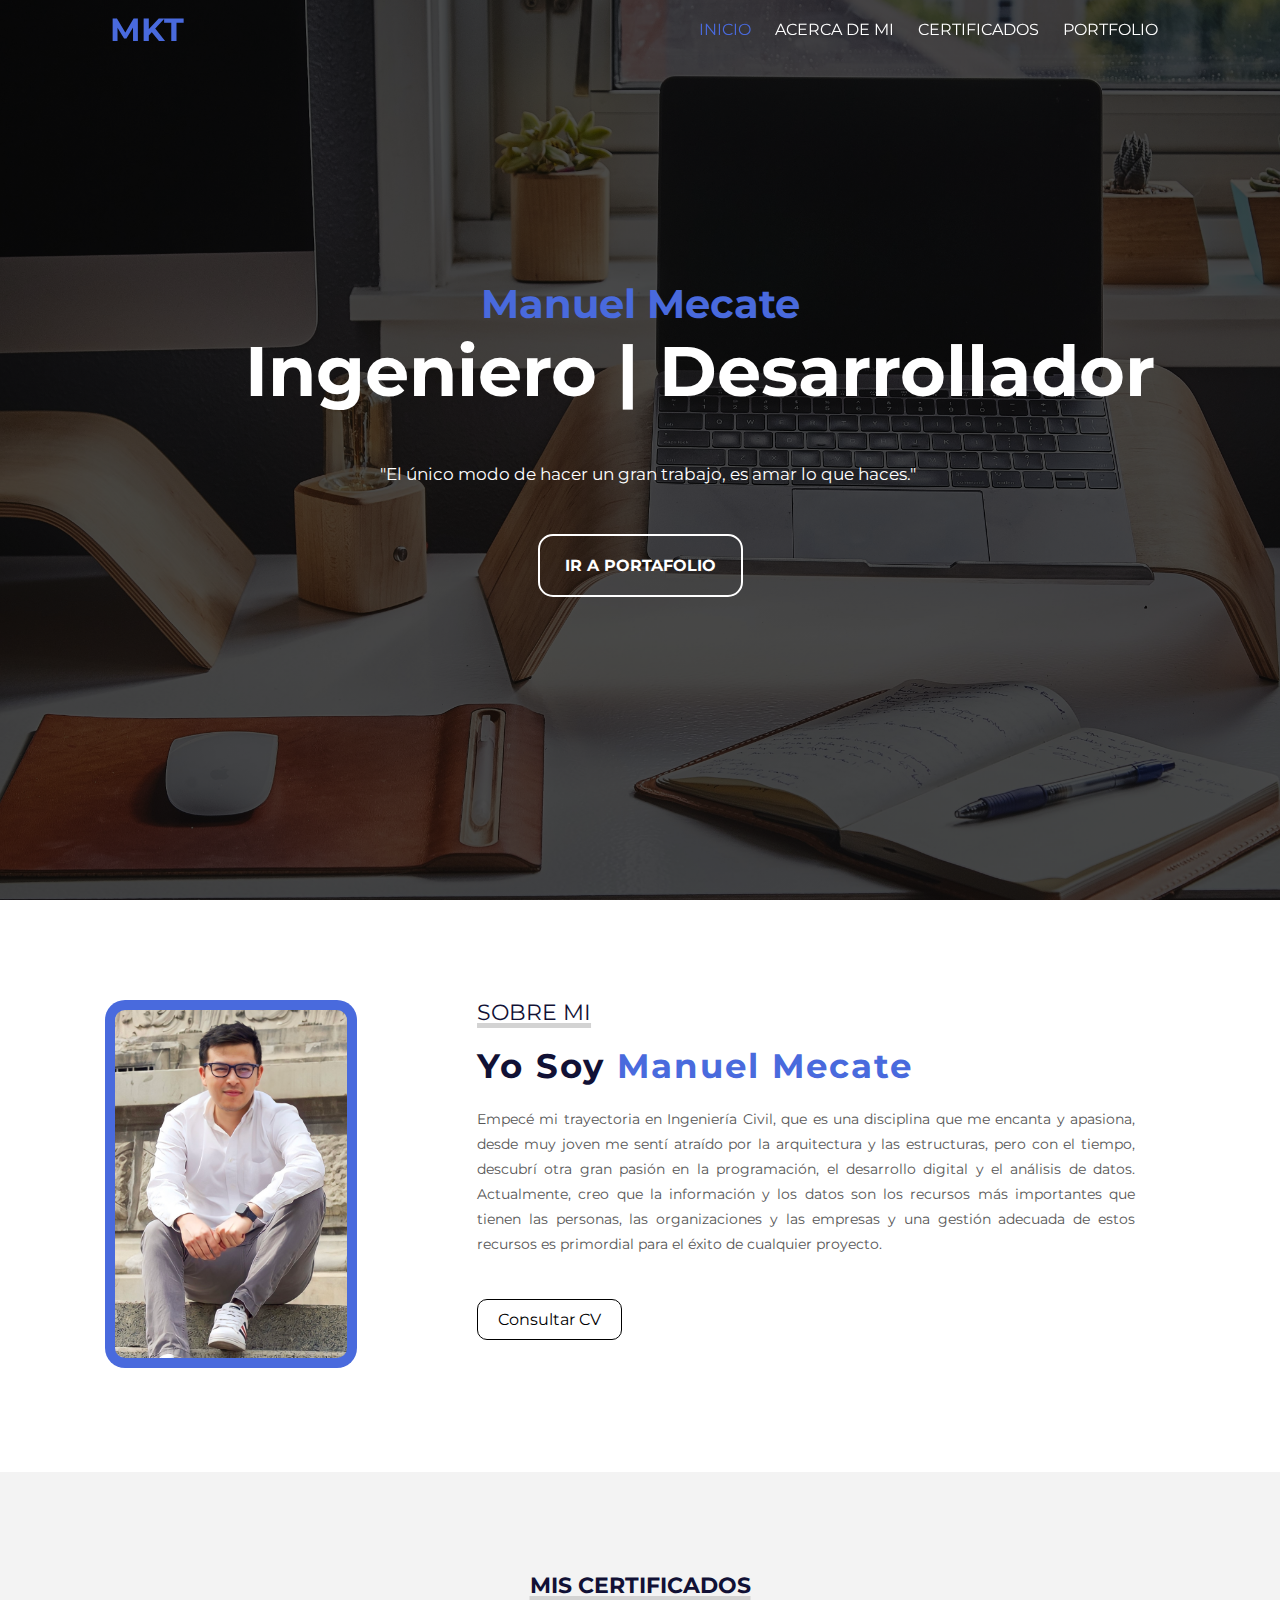
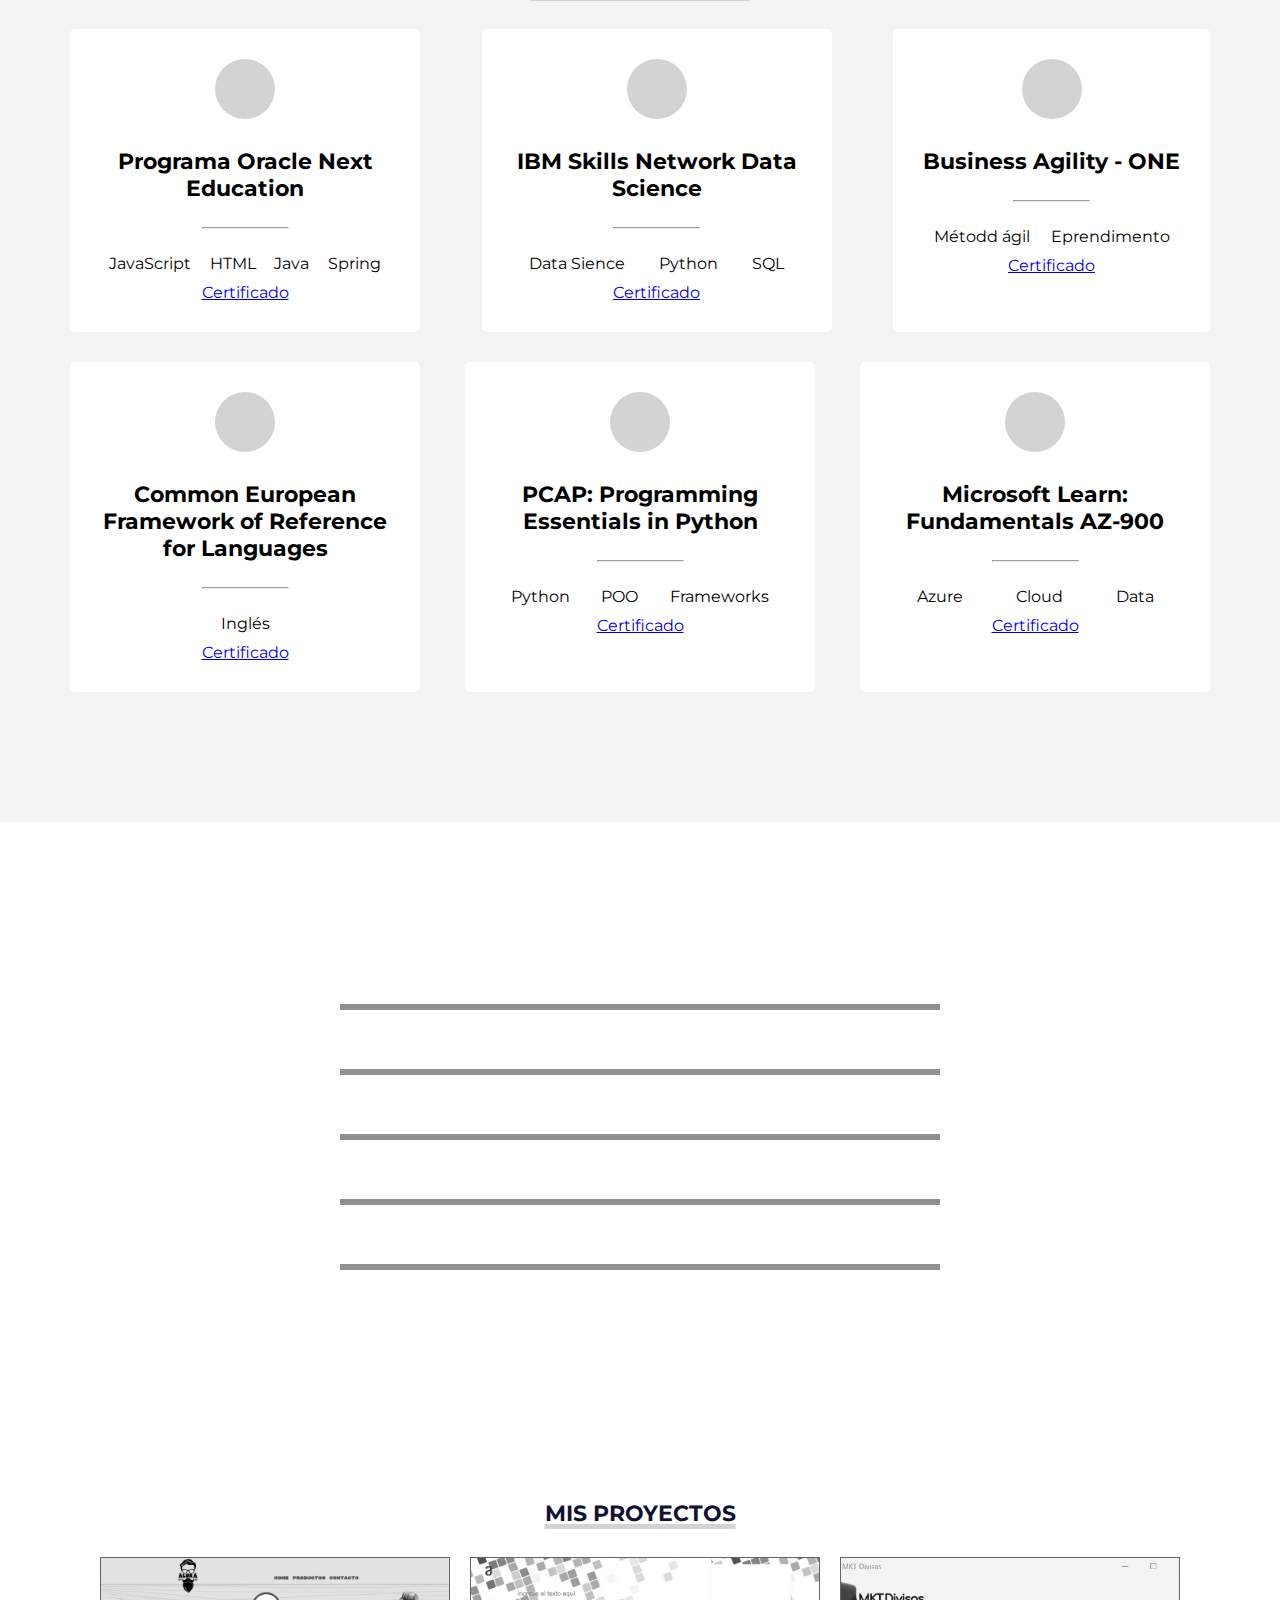
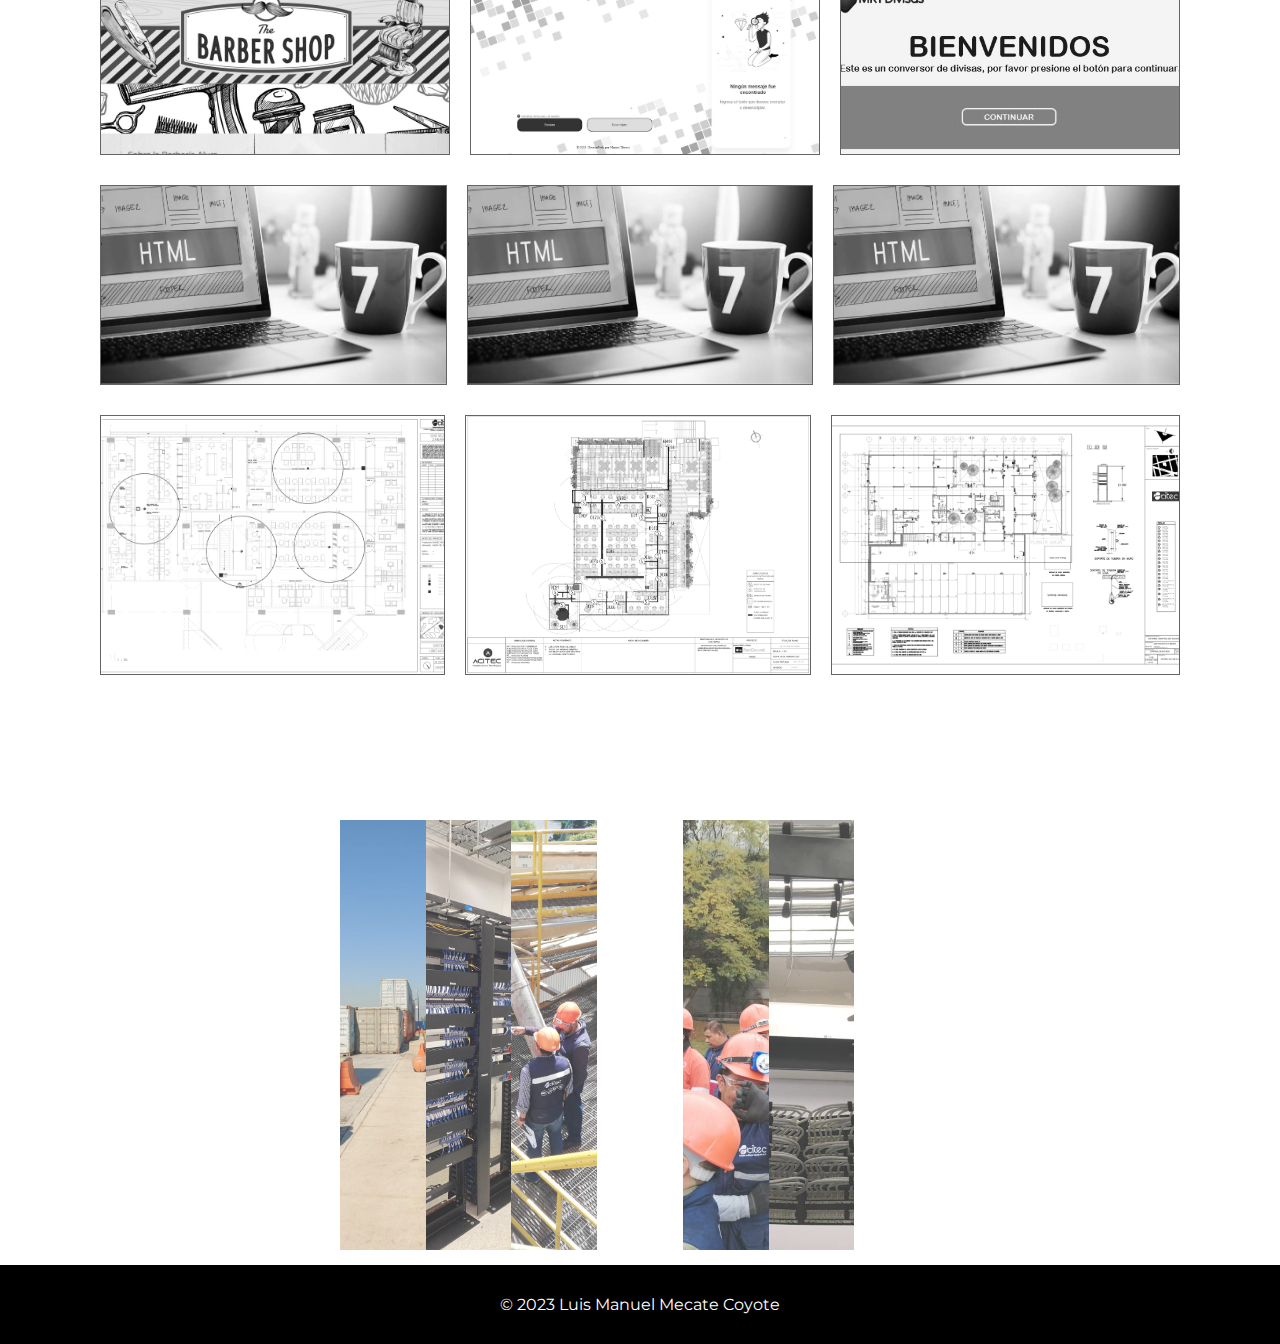
==== index.html @ c8716fa4 "initial commit" ====
<!DOCTYPE html>
<html lang="es">

<head>
    <meta charset="UTF-8">
    <meta http-equiv="X-UA-Compatible" content="IE=edge">
    <meta name="viewport" content="width=device-width, initial-scale=1.0 user-scalable=no">
    <link rel="stylesheet" href="estilo.css"
    />
    <link rel="stylesheet" href="estilo.css">
    
</head>

<body>
    <!-- SECCION I N I C I O -->
    <section id="inicio">
        <div class="contenido">
            <header>
                <div class="contenido-header">
                    <h1>MKT</h1>
                    <nav id="nav" class="">
                        <ul id="links">
                            <li><a href="#inicio" class="seleccionado" onclick="seleccionar(this)">INICIO</a></li>
                            <li><a href="#sobremi" onclick="seleccionar(this)">ACERCA DE MI</a></li>
                            <li><a href="#servicios" onclick="seleccionar(this)">CERTIFICADOS</a></li>
                            <li><a href="#portfolio" onclick="seleccionar(this)">PORTFOLIO</a></li>
                        </ul>
                    </nav>

                    <!-- Icono del menu responsive -->
                    <div id="icono-nav" onclick="responsiveMenu()">
                        <i class="fa-solid fa-bars"></i>
                    </div>


                </div>
            </header>
            <div class="presentacion">
                <h1>Manuel Mecate</h1>
                <h2> &nbsp;&nbsp;&nbsp;&nbsp;&nbsp; Ingeniero   |   Desarrollador</h2>
                <p class="descripcion">&nbsp;&nbsp;&nbsp;&nbsp;"El único modo de hacer un gran trabajo, es amar lo que haces." </p>
                <a href="#portfolio">Ir a Portafolio</a>
            </div>
        </div>
    </section>

    <!-- SECCION S O B R E M I -->
    <section id="sobremi">
        <div class="contenedor-foto">
            <img src="img/foto.jpg" alt="">
        </div>
        <div class="sobremi">
            <p class="titulo-seccion">Sobre Mi</p>
            <h2>Yo Soy <span>Manuel Mecate</span> </h2>
            <h3></h3>
            <p>Empecé mi trayectoria en Ingeniería Civil, que es una disciplina que me encanta y apasiona, desde muy joven me sentí atraído por la arquitectura y las estructuras, pero con el tiempo, descubrí otra gran pasión en la programación, el desarrollo digital y el análisis de datos. Actualmente, creo que la información y los datos son los recursos más importantes que tienen las personas, las organizaciones y las empresas y una gestión adecuada de estos recursos es primordial para el éxito de cualquier proyecto.</p>
            
            <a href="cv.html">Consultar CV</a>
        </div>
    </section>

    <!-- SECCION S E R V I C I O S -->
    <section id="servicios">
        <h3 class="titulo-seccion">MIS CERTIFICADOS</h3>
        <div class="fila">
            <div class="servicio">
                <span class="icono"> <i class="fa-solid fa-code"></i></span>
                <h4>Programa Oracle Next Education </h4>
                <hr>
                <ul class="servicios-tag">
                    <li>JavaScript</li>
                    <li>HTML</li>
                    <li>Java</li>
                    <li>Spring</li>
                </ul>
                <a href="https://app.aluracursos.com/program/certificate/f29da6f0-676b-4591-b39c-e13028f1d174">Certificado</a>
            </div>
            <div class="servicio">
                <span class="icono"><i class="fa-solid fa-file-code"></i></span>
                <h4>IBM Skills Network Data Science </h4>
                <hr>
                <ul class="servicios-tag">
                    <li>Data Sience</li>
                    <li>Python</li>
                    <li>SQL</li>
                </ul>
                <a href="https://www.credly.com/badges/00a669e6-cfdc-4348-b3e9-db77d816a06f/public_url">Certificado</a>
            </div>
            <div class="servicio">
                <span class="icono"><i class="fa-solid fa-arrow-trend-up"></i></span>
                <h4>Business Agility - ONE</h4>
                <hr>
                <ul class="servicios-tag">
                    <li>Métodd ágil</li>
                    <li>Eprendimento</li>
                </ul>
                <a href="https://app.aluracursos.com/degree/certificate/213b969a-dbfb-4425-bd56-db890bdf5b9b">Certificado</a>
            </div>
        </div>
        <div class="fila">
            <div class="servicio">
                <span class="icono"><i class="fa-solid fa-database"></i></span>
                <h4>Common European Framework of Reference for Languages </h4>
                <hr>
                <ul class="servicios-tag">
                    <li>Inglés</li>
                </ul>
                <a href="ingles.html">Certificado</a>
            </div>
            <div class="servicio">
                <span class="icono"><i class="fa-solid fa-palette"></i></span>
                <h4>PCAP: Programming Essentials in Python</h4>
                <hr>
                <ul class="servicios-tag">
                    <li>Python</li>
                    <li>POO</li>
                    <li>Frameworks</li>
                </ul>
                <a href="python.html">Certificado</a>
            </div>
            <div class="servicio">
                <span class="icono"><i class="fa-solid fa-person-circle-question"></i></span>
                <h4>Microsoft Learn: Fundamentals AZ-900</h4>
                <hr>
                <ul class="servicios-tag">
                    <li>Azure</li>
                    <li>Cloud</li>
                    <li>Data</li>
                </ul>
                <a href="https://learn.microsoft.com/es-es/training/achievements/learn.wwl.microsoft-azure-fundamentals-describe-cloud-concepts.trophy?username=ManuelMecate-4144&sharingId=484DF7C164A01D03">Certificado</a>
            </div>
        </div>
    </section>

    <!-- SECCION H A B I L I D A D E S -->
    <div class="contenedor-skills" id="skills">
        <h3>HABILIDADES </h3>
        <div class="skill">
            <div class="info">
                <p> <span class="lista"> </span>Python</p>
                <span class="porcentaje">95%</span>
            </div>

            <div class="barra">
                <div class="" id="html"></div>
            </div>
        </div>
        <div class="skill">
            <div class="info">
                <p> <span class="lista"> </span>Javascript</p>
                <span class="porcentaje">90%</span>
            </div>

            <div class="barra">
                <div class="" id="js"></div>
            </div>
        </div>
        <div class="skill">
            <div class="info">
                <p> <span class="lista"> </span>Html & Css</p>
                <span class="porcentaje">80%</span>
            </div>

            <div class="barra">
                <div class="" id="bd"></div>
            </div>
        </div>
        <div class="skill">
            <div class="info">
                <p> <span class="lista"> </span>Java</p>
                <span class="porcentaje">85%</span>
            </div>

            <div class="barra">
                <div class="" id="ps"></div>
            </div>
        </div>
        <div class="skill">
            <div class="info">
                <p> <span class="lista"> </span>SQL</p>
                <span class="porcentaje">90%</span>
            </div>

            <div class="barra">
                <div class="" id="sql"></div>
            </div>
        </div>
    </div>

    <!-- SECCION PORTAFOLIO -->
    <section id="portfolio">
        <h3 class="titulo-seccion">Mis Proyectos</h3>
        <div class="fila">
            <div class="proyecto">
                <div class="overlay"></div>
                <img src="img/proyecto1.jpg" alt="">
                <div class="info">
                    <h4>Página Web Barbería</h4>
                    <a href="https://manumc96.github.io/BarberiaAlura/">enlace</a>
                </div>
            </div>
            <div class="proyecto">
                <div class="overlay"></div>
                <img src="img/proyecto2.jpg" alt="">
                <div class="info">
                    <h4>Encriptador de texto</h4>
                    <a href="https://manumc96.github.io/encriptador/encriptador.html">enlace</a>
                </div>
            </div>
            <div class="proyecto">
                <div class="overlay"></div>
                <img src="img/proyecto3.jpg" alt="">
                <div class="info">
                    <h4>Java Deskop app</h4>
                    <p>Conversor de divisas</p>
                </div>
            </div>
        </div>
        <div class="fila">
            <div class="proyecto">
                <div class="overlay"></div>
                <img src="img/proyecto4.jpg" alt="">
                <div class="info">
                    <h4>Descripcion Proyecto</h4>
                    <p>Diseño Web</p>
                </div>
            </div>
            <div class="proyecto">
                <div class="overlay"></div>
                <img src="img/proyecto4.jpg" alt="">
                <div class="info">
                    <h4>Descripcion Proyecto</h4>
                    <p>Diseño Web</p>
                </div>
            </div>
            <div class="proyecto">
                <div class="overlay"></div>
                <img src="img/proyecto4.jpg" alt="">
                <div class="info">
                    <h4>Descripcion Proyecto</h4>
                    <p>Diseño Web</p>
                </div>
            </div>
        </div>
        <div class="fila">
            <div class="proyecto">
                <div class="overlay"></div>
                <img src="img/proyecto6.jpg" alt="">
                <div class="info">
                    <h4>Ingenierías especiales</h4>
                    <p>Plano de proyecto</p>
                </div>
            </div>
            <div class="proyecto">
                <div class="overlay"></div>
                <img src="img/proyecto7.jpg" alt="">
                <div class="info">
                    <h4>Ingenierías especiales</h4>
                    <p>Plano de proyecto</p>
                </div>
            </div>
            <div class="proyecto">
                <div class="overlay"></div>
                <img src="img/proyecto8.jpg" alt="">
                <div class="info">
                    <h4>Ingenierías especiales</h4>
                    <p>Plano de proyecto</p>
                </div>
            </div>
        </div>
        
    </section>
    <section class="imagenesDiferenciales">
        <img src="img/imagen1.jpg" alt="">
        <img src="img/imagen2.jpg" alt="">
        <img src="img/imagen3.jpg" alt="">
        <img src="img/imagen6.jpg" alt="">
        <img src="img/imagen4.jpg" alt="">
        <img src="img/imagen5.jpg" alt="">
        <img src="img/imagen7.jpg" alt="">
    </section> 

    <!-- SECCTION C O N T A C T O -->
    <!--
    <section id="contacto">
        <h3 class="titulo-seccion">Contactanos ahora</h3>
        <div class="contenedor-form">
            <form action="">
                <div class="fila mitad">
                    <input type="text" placeholder="Nombre Completo *" class="input-mitad">
                    <input type="email" placeholder="Dirección de Email" class="input-mitad">
                </div>
                <div class="fila">
                    <input type="text" placeholder="Tema..." class="input-full">
                </div>
                <div class="fila">
                    <textarea name="" id="" cols="30" rows="10" placeholder="Tu Mensaje..." class="input-full"></textarea>
                </div>

                <input type="submit" value="Enviar Mensaje" class="btn-enviar">
            </form>
        </div>
    </section>
    -->
    <!-- SECCION FOOTER -->
    <footer>
        <p>&copy 2023 Luis Manuel Mecate Coyote</p>

    </footer>

    <script src="script.js"></script>
</body>

</html>
---- estilo.css ----
@import url('https://fonts.googleapis.com/css2?family=Montserrat:wght@200;300;400;500;600&display=swap');
        * {
            margin: 0;
            padding: 0;
            box-sizing: border-box;
            font-family: 'Montserrat';
        }
        
        html {
            scroll-behavior: smooth;
        }
        /* *********************/
        /* seccion I N I C I O */
        /* *********************/
        
        #inicio {
            background: linear-gradient( rgba(0, 0, 0, .7), rgba(0, 0, 0, .7)), url("img/fondo-inicio.jpg");
            background-size: cover;
            background-position: center center;
            height: 100vh;
        }
        
        #inicio .contenido header {
            background-color: transparent;
            position: fixed;
            width: 100%;
            z-index: 100;
            top: 0;
        }
        /*CV*/
        #inicio2 .contenido header {
            background-color: black;
            position: fixed;
            width: 100%;
            z-index: 100;
            top: 0;
        }
        
        #inicio .contenido header .contenido-header {
            max-width: 1100px;
            margin: auto;
            display: flex;
            justify-content: space-between;
            align-items: center;
            padding: 10px 20px;
        }
        /*CV*/
        #inicio2 .contenido header .contenido-header {
            max-width: 1100px;
            margin: auto;
            display: flex;
            justify-content: space-between;
            align-items: center;
            padding: 10px 20px;
        }
        
        #inicio .contenido header .contenido-header h1 {
            text-align: center;
            color: #496add;
        }
        /*CV*/
        #inicio2 .contenido header .contenido-header h1 {
            text-align: center;
            color: #fff;
        }
        #inicio .contenido header .contenido-header nav ul {
            list-style: none;
            display: flex;
            align-items: center;
        }
        /*CV*/
        #inicio2 .contenido header .contenido-header nav ul {
            list-style: none;
            display: flex;
            align-items: center;
        }
        
        #inicio .contenido header .contenido-header nav ul li a {
            text-decoration: none;
            color: #fff;
            margin: 0 12px;
            font-weight: 400;
            transition: .5s;
        }
        /*CV*/
        #inicio2 .contenido header .contenido-header nav ul li a {
            text-decoration: none;
            color: #fff;
            margin: 0 12px;
            font-weight: 400;
            transition: .5s;
        }
        
        #inicio .contenido header .contenido-header nav ul li a:hover {
            color: #05becd;
        }
        /*CV*/
        #inicio2 .contenido header .contenido-header nav ul li a:hover {
            color: #05becd;
        }
        
        #inicio .contenido header .contenido-header .redes a {
            text-decoration: none;
            color: #fff;
            display: inline-block;
            margin-left: 10px;
            transition: .5s;
        }
        /*CV*/
        #inicio2 .contenido header .contenido-header .redes a {
            text-decoration: none;
            color: #fff;
            display: inline-block;
            margin-left: 10px;
            transition: .5s;
        }
        
        #inicio .contenido header .contenido-header .redes a:hover {
            color: #05becd;
        }
        /*CV*/
        #inicio2 .contenido header .contenido-header .redes a:hover {
            color: #05becd;
        }
        
        #inicio .contenido header .contenido-header .seleccionado {
            color: #496add;
        }
        /*CV*/
        #inicio2 .contenido header .contenido-header .seleccionado {
            color: #496add;
        }
        .imgcv{
            
            margin: auto;
            display: flex;
            flex-direction: column;
            align-items: center;
            
        }
        .imgcv img{
            max-width: 40%;
            height: auto;
            padding-top: 50px;
        }
        
        #inicio .contenido .presentacion {

            max-width: 1100px;
            height: 100vh;
            margin: auto;
            color: #fff;
            display: flex;
            flex-direction: column;
            align-items: center;
            justify-content: center;
        }
        
        #inicio .contenido .presentacion .bienvenida {
            font-size: 20px;
            margin-bottom: 20px;
            text-transform: uppercase;
            letter-spacing: 5px;
        }
        
        #inicio .contenido .presentacion h2 {
            font-size: 70px;
            margin-bottom: 25px;
            text-align: center;
        }
        
        #inicio .contenido .presentacion h1 {
            font-size: 40px;
            color: #496add;
        }
        
        #inicio .contenido .presentacion .descripcion {
            max-width: 700px;
            margin: 25px auto;
            font-size: 17px;
            text-align: center;
        }
        
        #inicio .contenido .presentacion a {
            text-decoration: none;
            display: inline-block;
            margin: 25px;
            padding: 20px 25px;
            border: 2px solid #fff;
            border-radius:15px;
            color: #fff;
            font-weight: bold;
            text-transform: uppercase;
            transition: .5s;
        }
        
        #inicio .contenido .presentacion a:hover {
            background-color: #05becd;
        }
        
        
        #icono-nav {
            color: #fff;
            display: none;
        }
        /* *********************/
        /* seccion S O B R E  M I */
        /* *********************/
        
        #sobremi {
            max-width: 1100px;
            margin: auto;
            padding: 100px 15px;
            color: #111135;
            display: flex;
        }
        
        #sobremi .contenedor-foto {
            max-width: 400px;
            margin-right: 80px;
        }
        
        #sobremi .contenedor-foto img {
            padding: 10px;
            width: 100%;
            border-radius: 20px;
            background-color: #496add;
        }
        
        #sobremi .sobremi {
            margin: 0 40px;
        }
        
        #sobremi .sobremi .titulo-seccion {
            font-size: 22px;
            text-transform: uppercase;
            color: #111135;
            text-decoration: underline;
            text-decoration-color: #d3d3d3;
            text-decoration-thickness: 5px;
        }
        
        #sobremi .sobremi h2 {
            font-size: 34px;
            font-weight: bold;
            margin: 20px 0;
            letter-spacing: 2px;
        }
        
        #sobremi .sobremi h2 span {
            color: #496add;
        }
        
        #sobremi .sobremi h3 {
            font-size: 18px;
            font-weight: 500;
            text-transform: uppercase;
            margin-bottom: 20px;
            letter-spacing: 1px;
        }
        
        #sobremi .sobremi p {
            text-align: justify;
            font-size: 14px;
            line-height: 25px;
            color: #565656;
            margin-bottom: 12px;
        }
        
        #sobremi .sobremi a {
            display: inline-block;
            text-decoration: none;
            color: #000;
            border-radius: 10px;
            border: 1px solid #000;
            padding: 10px 20px;
            margin-top: 30px;
            transition: .5s;
        }
        
        #sobremi .sobremi a:hover {
            background-color: #05becd;
            color: #fff;
        }
        /* *********************/
        /* seccion S E R V I C I O S */
        /* *********************/
        
        #servicios {
            padding: 100px 15px;
            text-align: center;
            background-color: #f3f3f3;
        }
        
        #servicios .titulo-seccion {
            text-align: center;
            font-size: 22px;
            text-transform: uppercase;
            color: #111135;
            text-decoration: underline;
            text-decoration-color: #d3d3d3;
            text-decoration-thickness: 5px;
        }
        
        #servicios .fila {
            display: flex;
            justify-content: space-between;
            max-width: 1150px;
            margin: 30px auto;
        }
        
        #servicios .fila .servicio {
            max-width: 350px;
            background-color: #fff;
            padding: 30px;
            margin: 0 5px;
            border-radius: 5px;
            transition: .5s;
        }
        
        #servicios .fila .servicio:hover {
            background-color: #496add;
            color: #fff;
            box-shadow: 5px 5px 10px #565656, -5px -5px 10px #8a8a8a;
        }
        
        #servicios .fila .servicio .icono {
            display: inline-block;
            width: 60px;
            height: 60px;
            border-radius: 50%;
            background-color: #d3d3d3;
            padding: 20px;
            margin-bottom: 25px;
        }
        
        #servicios .fila .servicio h4 {
            font-size: 22px;
            margin-bottom: 25px;
        }
        
        #servicios .fila .servicio hr {
            width: 30%;
            margin: auto;
            color: #000;
            margin-bottom: 25px;
        }
        
        #servicios .fila .servicio ul {
            list-style: none;
            display: flex;
            justify-content: space-around;
            margin-bottom: 10px;
        }
        
        #servicios .fila .servicio p {
            font-size: 14px;
            line-height: 22px;
        }
        /* *********************/
        /* seccion S K I L L S */
        /* *********************/
        
        .contenedor-skills {
            background: linear-gradient( #05becd, rgba(33, 16, 16, 0.8)), url("img/fondo-skills.jpg");
            background-attachment: fixed;
            background-repeat: no-repeat;
            background-size: cover;
            color: #fff;
            background-position: center center;
            padding: 100px 0;
            text-align: center;
        }
        
        .contenedor-skills .skill {
            max-width: 600px;
            margin: 30px auto;
        }
        
        .contenedor-skills .skill .info {
            display: flex;
            justify-content: space-between;
        }
        
        .contenedor-skills .skill .lista {
            display: inline-block;
            margin-right: 20px;
            height: 10px;
            width: 10px;
            background-color: #fff;
        }
        
        .contenedor-skills .skill .barra {
            background-color: #919191;
            width: 100%;
            height: 6px;
            margin: 10px 0px;
        }
        
        .contenedor-skills .skill .barra .barra-progreso1 {
            background-color: #fff;
            width: 95%;
            height: 6px;
            animation: progreso1 5s forwards;
        }
        
        .contenedor-skills .skill .barra .barra-progreso2 {
            background-color: #fff;
            width: 90%;
            height: 6px;
            animation: progreso2 5s forwards;
        }
        
        .contenedor-skills .skill .barra .barra-progreso3 {
            background-color: #fff;
            width: 90%;
            height: 6px;
            animation: progreso3 5s forwards;
        }
        
        .contenedor-skills .skill .barra .barra-progreso4 {
            background-color: #fff;
            width: 85%;
            height: 6px;
            animation: progreso4 5s forwards;
        } 
        .contenedor-skills .skill .barra .barra-progreso5 {
            background-color: #fff;
            width: 85%;
            height: 6px;
            animation: progreso5 5s forwards;
        }
        
        @keyframes progreso1 {
            0% {
                width: 0;
            }
            100% {
                width: 95%;
            }
        }
        
        @keyframes progreso2 {
            0% {
                width: 0;
            }
            100% {
                width: 90%;
            }
        }
        
        @keyframes progreso3 {
            0% {
                width: 0;
            }
            100% {
                width: 80%;
            }
        }
        
        @keyframes progreso4 {
            0% {
                width: 0;
            }
            100% {
                width: 85%;
            }
        }
        @keyframes progreso5{
            0%{
                width: 0;
            }
            100%{
                width: 90%;
            }
        }
        /* *********************/
        /* seccion P O R T F O L I O */
        /* *********************/
        
        #portfolio {
            max-width: 1100px;
            padding: 100px 0;
            margin: auto;
        }

        #portfolio .titulo-seccion {
            text-align: center;
            font-size: 22px;
            text-transform: uppercase;
            color: #111135;
            text-decoration: underline;
            text-decoration-color: #d3d3d3;
            text-decoration-thickness: 5px;
        }
        
        #portfolio .fila {
            display: flex;
            justify-content: space-between;
            margin: 30px 0;
        }
        
        #portfolio .fila .proyecto {
            max-width: 350px;
            border: 1px solid #646464;
            margin: 0 10px;
            position: relative;
            overflow: hidden;
        }
        
        #portfolio .fila .proyecto img {
            width: 100%;
            height: 100%;
            ;
            filter: grayscale(1);
            object-fit: cover;
            transition: .5s;
        }
        
        #portfolio .fila .proyecto:hover img {
            filter: grayscale(0);
        }
        #portfolio .fila .proyecto:hover a{
            filter: grayscale(0);
            color: #fff;
        }
        
        #portfolio .fila .proyecto .info {
            position: absolute;
            left: 0px;
            background-color: rgba(0, 0, 0, 0.8);
            color: #05becd;
            width: 100%;
            padding: 10px;
            opacity: 0;
            bottom: -40px;
            transition: .5s;
        }
        
        #portfolio .fila .proyecto:hover .info {
            opacity: 1;
            bottom: 0;
        }
        .imagenDiferenciales{
            width: 60%;
            transition: 400ms;
            border-radius: 5px;
            box-shadow: -10px -10px 20px 5px black;
        }
        .imagenesDiferenciales{
            display: flex;
            width: 600px;
            height: 430px;
            margin: 15px auto;
            background: transparent;
            border-radius: 5px;
        
        }
        .imagenesDiferenciales img{
            width: 0px;
            flex-grow: 1;
            object-fit: cover;
            opacity: .8;
            transition: .5s ease;
        }
        .imagenesDiferenciales img:hover{
            cursor: crosshair;
            width: 300px;
            opacity: 1;
            filter: contrast(120%);
        }
        .imagenDiferenciales:hover{
        
            opacity: 60%;
            
        }
        /* *********************/
        /* seccion C O N T A C T O */
        /* *********************/
        
        #contacto {
            padding: 100px 15px;
            background-color: #f3f3f3;
        }
        
        #contacto .titulo-seccion {
            margin-bottom: 20px;
        }
        
        #contacto .contenedor-form {
            max-width: 1100px;
            margin: auto;
        }
        
        #contacto .contenedor-form .fila {
            margin-bottom: 15px;
        }
        
        #contacto .contenedor-form .mitad {
            display: flex;
            justify-content: space-between;
        }
        
        #contacto .contenedor-form input,
        #contacto .contenedor-form textarea {
            padding: 20px;
            border-radius: 20px;
            border: none;
            border: 1px solid #919191;
        }
        
        #contacto .contenedor-form .mitad input {
            width: 48%;
        }
        
        #contacto .contenedor-form .input-full {
            width: 100%;
        }
        
        #contacto .titulo-seccion {
            text-align: center;
            font-size: 22px;
            text-transform: uppercase;
            color: #111135;
            text-decoration: underline;
            text-decoration-color: #d3d3d3;
            text-decoration-thickness: 5px;
        }
        
        #contacto .btn-enviar {
            display: block;
            margin: auto;
            cursor: pointer;
            transition: .5s;
            padding: 10px 15px !important;
        }
        
        #contacto .btn-enviar:hover {
            background-color: #ff5080;
            color: #fff;
        }
        /* *********************/
        /* seccion F O O T E R */
        /* *********************/
        
        footer {
            background-color: #000;
            color: #fff;
            text-align: center;
            padding: 30px 0;
        }
        
        footer a {
            text-decoration: none;
            color: #fff;
            display: inline-block;
            margin: 5px;
            font-size: 26px;
        }
        /* *********************/
        /* seccion R E S P O N S I V E */
        /* *********************/
        
        @media screen and (max-width: 800px) {
            .redes {
                display: none;
            }
            nav {
                display: none;
            }
            nav.responsive {
                display: block;
                background-color: rgba(0, 0, 0, .8);
                width: 100%;
                position: absolute;
                top: 48px;
                left: 0;
                padding: 10px 0;
            }
            nav.responsive ul {
                display: block !important;
                text-align: center;
            }
            nav.responsive ul li {
                margin: 5px 0;
            }
            #icono-nav {
                display: block;
            }
            #inicio .contenido .presentacion h2 {
                font-size: 40px;
            }
            /* seccion SOBRE MI */
            #sobremi {
                padding: 50px 0;
                display: block;
            }
            #sobremi .contenedor-foto {
                max-width: 200px;
                margin: auto;
            }
            #sobremi .contenedor-foto img {
                padding: 8px;
            }
            #sobremi .sobremi .titulo-seccion {
                text-align: center;
            }
            #sobremi .sobremi h2 {
                font-size: 25px;
                text-align: center;
            }
            /* seccion MIS SERVICIOS */
            #servicios {
                padding: 50px 15px;
            }
            #servicios .fila {
                display: block;
            }
            #servicios .fila .servicio {
                margin: 10px auto;
            }
            /* seccion HABLIDADES MI */
            .contenedor-skills {
                padding: 50px 20px;
            }
            /* seccion PORTFOLIO */
            #portfolio {
                padding: 50px 0;
            }
            #portfolio .fila {
                display: block;
            }
            #portfolio .fila .proyecto {
                margin: 10px auto;
            }
            /* seccion CONTACTO */
            #contacto {
                padding: 50px 15px;
            }
            #contacto .contenedor-form .mitad {
                margin-bottom: 15px;
                display: block;
            }
            #contacto .contenedor-form .mitad input {
                width: 100%;
                margin-bottom: 15px;
            }
        }
---- estilo.css ----
@import url('https://fonts.googleapis.com/css2?family=Montserrat:wght@200;300;400;500;600&display=swap');
        * {
            margin: 0;
            padding: 0;
            box-sizing: border-box;
            font-family: 'Montserrat';
        }
        
        html {
            scroll-behavior: smooth;
        }
        /* *********************/
        /* seccion I N I C I O */
        /* *********************/
        
        #inicio {
            background: linear-gradient( rgba(0, 0, 0, .7), rgba(0, 0, 0, .7)), url("img/fondo-inicio.jpg");
            background-size: cover;
            background-position: center center;
            height: 100vh;
        }
        
        #inicio .contenido header {
            background-color: transparent;
            position: fixed;
            width: 100%;
            z-index: 100;
            top: 0;
        }
        /*CV*/
        #inicio2 .contenido header {
            background-color: black;
            position: fixed;
            width: 100%;
            z-index: 100;
            top: 0;
        }
        
        #inicio .contenido header .contenido-header {
            max-width: 1100px;
            margin: auto;
            display: flex;
            justify-content: space-between;
            align-items: center;
            padding: 10px 20px;
        }
        /*CV*/
        #inicio2 .contenido header .contenido-header {
            max-width: 1100px;
            margin: auto;
            display: flex;
            justify-content: space-between;
            align-items: center;
            padding: 10px 20px;
        }
        
        #inicio .contenido header .contenido-header h1 {
            text-align: center;
            color: #496add;
        }
        /*CV*/
        #inicio2 .contenido header .contenido-header h1 {
            text-align: center;
            color: #fff;
        }
        #inicio .contenido header .contenido-header nav ul {
            list-style: none;
            display: flex;
            align-items: center;
        }
        /*CV*/
        #inicio2 .contenido header .contenido-header nav ul {
            list-style: none;
            display: flex;
            align-items: center;
        }
        
        #inicio .contenido header .contenido-header nav ul li a {
            text-decoration: none;
            color: #fff;
            margin: 0 12px;
            font-weight: 400;
            transition: .5s;
        }
        /*CV*/
        #inicio2 .contenido header .contenido-header nav ul li a {
            text-decoration: none;
            color: #fff;
            margin: 0 12px;
            font-weight: 400;
            transition: .5s;
        }
        
        #inicio .contenido header .contenido-header nav ul li a:hover {
            color: #05becd;
        }
        /*CV*/
        #inicio2 .contenido header .contenido-header nav ul li a:hover {
            color: #05becd;
        }
        
        #inicio .contenido header .contenido-header .redes a {
            text-decoration: none;
            color: #fff;
            display: inline-block;
            margin-left: 10px;
            transition: .5s;
        }
        /*CV*/
        #inicio2 .contenido header .contenido-header .redes a {
            text-decoration: none;
            color: #fff;
            display: inline-block;
            margin-left: 10px;
            transition: .5s;
        }
        
        #inicio .contenido header .contenido-header .redes a:hover {
            color: #05becd;
        }
        /*CV*/
        #inicio2 .contenido header .contenido-header .redes a:hover {
            color: #05becd;
        }
        
        #inicio .contenido header .contenido-header .seleccionado {
            color: #496add;
        }
        /*CV*/
        #inicio2 .contenido header .contenido-header .seleccionado {
            color: #496add;
        }
        .imgcv{
            
            margin: auto;
            display: flex;
            flex-direction: column;
            align-items: center;
            
        }
        .imgcv img{
            max-width: 40%;
            height: auto;
            padding-top: 50px;
        }
        
        #inicio .contenido .presentacion {

            max-width: 1100px;
            height: 100vh;
            margin: auto;
            color: #fff;
            display: flex;
            flex-direction: column;
            align-items: center;
            justify-content: center;
        }
        
        #inicio .contenido .presentacion .bienvenida {
            font-size: 20px;
            margin-bottom: 20px;
            text-transform: uppercase;
            letter-spacing: 5px;
        }
        
        #inicio .contenido .presentacion h2 {
            font-size: 70px;
            margin-bottom: 25px;
            text-align: center;
        }
        
        #inicio .contenido .presentacion h1 {
            font-size: 40px;
            color: #496add;
        }
        
        #inicio .contenido .presentacion .descripcion {
            max-width: 700px;
            margin: 25px auto;
            font-size: 17px;
            text-align: center;
        }
        
        #inicio .contenido .presentacion a {
            text-decoration: none;
            display: inline-block;
            margin: 25px;
            padding: 20px 25px;
            border: 2px solid #fff;
            border-radius:15px;
            color: #fff;
            font-weight: bold;
            text-transform: uppercase;
            transition: .5s;
        }
        
        #inicio .contenido .presentacion a:hover {
            background-color: #05becd;
        }
        
        
        #icono-nav {
            color: #fff;
            display: none;
        }
        /* *********************/
        /* seccion S O B R E  M I */
        /* *********************/
        
        #sobremi {
            max-width: 1100px;
            margin: auto;
            padding: 100px 15px;
            color: #111135;
            display: flex;
        }
        
        #sobremi .contenedor-foto {
            max-width: 400px;
            margin-right: 80px;
        }
        
        #sobremi .contenedor-foto img {
            padding: 10px;
            width: 100%;
            border-radius: 20px;
            background-color: #496add;
        }
        
        #sobremi .sobremi {
            margin: 0 40px;
        }
        
        #sobremi .sobremi .titulo-seccion {
            font-size: 22px;
            text-transform: uppercase;
            color: #111135;
            text-decoration: underline;
            text-decoration-color: #d3d3d3;
            text-decoration-thickness: 5px;
        }
        
        #sobremi .sobremi h2 {
            font-size: 34px;
            font-weight: bold;
            margin: 20px 0;
            letter-spacing: 2px;
        }
        
        #sobremi .sobremi h2 span {
            color: #496add;
        }
        
        #sobremi .sobremi h3 {
            font-size: 18px;
            font-weight: 500;
            text-transform: uppercase;
            margin-bottom: 20px;
            letter-spacing: 1px;
        }
        
        #sobremi .sobremi p {
            text-align: justify;
            font-size: 14px;
            line-height: 25px;
            color: #565656;
            margin-bottom: 12px;
        }
        
        #sobremi .sobremi a {
            display: inline-block;
            text-decoration: none;
            color: #000;
            border-radius: 10px;
            border: 1px solid #000;
            padding: 10px 20px;
            margin-top: 30px;
            transition: .5s;
        }
        
        #sobremi .sobremi a:hover {
            background-color: #05becd;
            color: #fff;
        }
        /* *********************/
        /* seccion S E R V I C I O S */
        /* *********************/
        
        #servicios {
            padding: 100px 15px;
            text-align: center;
            background-color: #f3f3f3;
        }
        
        #servicios .titulo-seccion {
            text-align: center;
            font-size: 22px;
            text-transform: uppercase;
            color: #111135;
            text-decoration: underline;
            text-decoration-color: #d3d3d3;
            text-decoration-thickness: 5px;
        }
        
        #servicios .fila {
            display: flex;
            justify-content: space-between;
            max-width: 1150px;
            margin: 30px auto;
        }
        
        #servicios .fila .servicio {
            max-width: 350px;
            background-color: #fff;
            padding: 30px;
            margin: 0 5px;
            border-radius: 5px;
            transition: .5s;
        }
        
        #servicios .fila .servicio:hover {
            background-color: #496add;
            color: #fff;
            box-shadow: 5px 5px 10px #565656, -5px -5px 10px #8a8a8a;
        }
        
        #servicios .fila .servicio .icono {
            display: inline-block;
            width: 60px;
            height: 60px;
            border-radius: 50%;
            background-color: #d3d3d3;
            padding: 20px;
            margin-bottom: 25px;
        }
        
        #servicios .fila .servicio h4 {
            font-size: 22px;
            margin-bottom: 25px;
        }
        
        #servicios .fila .servicio hr {
            width: 30%;
            margin: auto;
            color: #000;
            margin-bottom: 25px;
        }
        
        #servicios .fila .servicio ul {
            list-style: none;
            display: flex;
            justify-content: space-around;
            margin-bottom: 10px;
        }
        
        #servicios .fila .servicio p {
            font-size: 14px;
            line-height: 22px;
        }
        /* *********************/
        /* seccion S K I L L S */
        /* *********************/
        
        .contenedor-skills {
            background: linear-gradient( #05becd, rgba(33, 16, 16, 0.8)), url("img/fondo-skills.jpg");
            background-attachment: fixed;
            background-repeat: no-repeat;
            background-size: cover;
            color: #fff;
            background-position: center center;
            padding: 100px 0;
            text-align: center;
        }
        
        .contenedor-skills .skill {
            max-width: 600px;
            margin: 30px auto;
        }
        
        .contenedor-skills .skill .info {
            display: flex;
            justify-content: space-between;
        }
        
        .contenedor-skills .skill .lista {
            display: inline-block;
            margin-right: 20px;
            height: 10px;
            width: 10px;
            background-color: #fff;
        }
        
        .contenedor-skills .skill .barra {
            background-color: #919191;
            width: 100%;
            height: 6px;
            margin: 10px 0px;
        }
        
        .contenedor-skills .skill .barra .barra-progreso1 {
            background-color: #fff;
            width: 95%;
            height: 6px;
            animation: progreso1 5s forwards;
        }
        
        .contenedor-skills .skill .barra .barra-progreso2 {
            background-color: #fff;
            width: 90%;
            height: 6px;
            animation: progreso2 5s forwards;
        }
        
        .contenedor-skills .skill .barra .barra-progreso3 {
            background-color: #fff;
            width: 90%;
            height: 6px;
            animation: progreso3 5s forwards;
        }
        
        .contenedor-skills .skill .barra .barra-progreso4 {
            background-color: #fff;
            width: 85%;
            height: 6px;
            animation: progreso4 5s forwards;
        } 
        .contenedor-skills .skill .barra .barra-progreso5 {
            background-color: #fff;
            width: 85%;
            height: 6px;
            animation: progreso5 5s forwards;
        }
        
        @keyframes progreso1 {
            0% {
                width: 0;
            }
            100% {
                width: 95%;
            }
        }
        
        @keyframes progreso2 {
            0% {
                width: 0;
            }
            100% {
                width: 90%;
            }
        }
        
        @keyframes progreso3 {
            0% {
                width: 0;
            }
            100% {
                width: 80%;
            }
        }
        
        @keyframes progreso4 {
            0% {
                width: 0;
            }
            100% {
                width: 85%;
            }
        }
        @keyframes progreso5{
            0%{
                width: 0;
            }
            100%{
                width: 90%;
            }
        }
        /* *********************/
        /* seccion P O R T F O L I O */
        /* *********************/
        
        #portfolio {
            max-width: 1100px;
            padding: 100px 0;
            margin: auto;
        }

        #portfolio .titulo-seccion {
            text-align: center;
            font-size: 22px;
            text-transform: uppercase;
            color: #111135;
            text-decoration: underline;
            text-decoration-color: #d3d3d3;
            text-decoration-thickness: 5px;
        }
        
        #portfolio .fila {
            display: flex;
            justify-content: space-between;
            margin: 30px 0;
        }
        
        #portfolio .fila .proyecto {
            max-width: 350px;
            border: 1px solid #646464;
            margin: 0 10px;
            position: relative;
            overflow: hidden;
        }
        
        #portfolio .fila .proyecto img {
            width: 100%;
            height: 100%;
            ;
            filter: grayscale(1);
            object-fit: cover;
            transition: .5s;
        }
        
        #portfolio .fila .proyecto:hover img {
            filter: grayscale(0);
        }
        #portfolio .fila .proyecto:hover a{
            filter: grayscale(0);
            color: #fff;
        }
        
        #portfolio .fila .proyecto .info {
            position: absolute;
            left: 0px;
            background-color: rgba(0, 0, 0, 0.8);
            color: #05becd;
            width: 100%;
            padding: 10px;
            opacity: 0;
            bottom: -40px;
            transition: .5s;
        }
        
        #portfolio .fila .proyecto:hover .info {
            opacity: 1;
            bottom: 0;
        }
        .imagenDiferenciales{
            width: 60%;
            transition: 400ms;
            border-radius: 5px;
            box-shadow: -10px -10px 20px 5px black;
        }
        .imagenesDiferenciales{
            display: flex;
            width: 600px;
            height: 430px;
            margin: 15px auto;
            background: transparent;
            border-radius: 5px;
        
        }
        .imagenesDiferenciales img{
            width: 0px;
            flex-grow: 1;
            object-fit: cover;
            opacity: .8;
            transition: .5s ease;
        }
        .imagenesDiferenciales img:hover{
            cursor: crosshair;
            width: 300px;
            opacity: 1;
            filter: contrast(120%);
        }
        .imagenDiferenciales:hover{
        
            opacity: 60%;
            
        }
        /* *********************/
        /* seccion C O N T A C T O */
        /* *********************/
        
        #contacto {
            padding: 100px 15px;
            background-color: #f3f3f3;
        }
        
        #contacto .titulo-seccion {
            margin-bottom: 20px;
        }
        
        #contacto .contenedor-form {
            max-width: 1100px;
            margin: auto;
        }
        
        #contacto .contenedor-form .fila {
            margin-bottom: 15px;
        }
        
        #contacto .contenedor-form .mitad {
            display: flex;
            justify-content: space-between;
        }
        
        #contacto .contenedor-form input,
        #contacto .contenedor-form textarea {
            padding: 20px;
            border-radius: 20px;
            border: none;
            border: 1px solid #919191;
        }
        
        #contacto .contenedor-form .mitad input {
            width: 48%;
        }
        
        #contacto .contenedor-form .input-full {
            width: 100%;
        }
        
        #contacto .titulo-seccion {
            text-align: center;
            font-size: 22px;
            text-transform: uppercase;
            color: #111135;
            text-decoration: underline;
            text-decoration-color: #d3d3d3;
            text-decoration-thickness: 5px;
        }
        
        #contacto .btn-enviar {
            display: block;
            margin: auto;
            cursor: pointer;
            transition: .5s;
            padding: 10px 15px !important;
        }
        
        #contacto .btn-enviar:hover {
            background-color: #ff5080;
            color: #fff;
        }
        /* *********************/
        /* seccion F O O T E R */
        /* *********************/
        
        footer {
            background-color: #000;
            color: #fff;
            text-align: center;
            padding: 30px 0;
        }
        
        footer a {
            text-decoration: none;
            color: #fff;
            display: inline-block;
            margin: 5px;
            font-size: 26px;
        }
        /* *********************/
        /* seccion R E S P O N S I V E */
        /* *********************/
        
        @media screen and (max-width: 800px) {
            .redes {
                display: none;
            }
            nav {
                display: none;
            }
            nav.responsive {
                display: block;
                background-color: rgba(0, 0, 0, .8);
                width: 100%;
                position: absolute;
                top: 48px;
                left: 0;
                padding: 10px 0;
            }
            nav.responsive ul {
                display: block !important;
                text-align: center;
            }
            nav.responsive ul li {
                margin: 5px 0;
            }
            #icono-nav {
                display: block;
            }
            #inicio .contenido .presentacion h2 {
                font-size: 40px;
            }
            /* seccion SOBRE MI */
            #sobremi {
                padding: 50px 0;
                display: block;
            }
            #sobremi .contenedor-foto {
                max-width: 200px;
                margin: auto;
            }
            #sobremi .contenedor-foto img {
                padding: 8px;
            }
            #sobremi .sobremi .titulo-seccion {
                text-align: center;
            }
            #sobremi .sobremi h2 {
                font-size: 25px;
                text-align: center;
            }
            /* seccion MIS SERVICIOS */
            #servicios {
                padding: 50px 15px;
            }
            #servicios .fila {
                display: block;
            }
            #servicios .fila .servicio {
                margin: 10px auto;
            }
            /* seccion HABLIDADES MI */
            .contenedor-skills {
                padding: 50px 20px;
            }
            /* seccion PORTFOLIO */
            #portfolio {
                padding: 50px 0;
            }
            #portfolio .fila {
                display: block;
            }
            #portfolio .fila .proyecto {
                margin: 10px auto;
            }
            /* seccion CONTACTO */
            #contacto {
                padding: 50px 15px;
            }
            #contacto .contenedor-form .mitad {
                margin-bottom: 15px;
                display: block;
            }
            #contacto .contenedor-form .mitad input {
                width: 100%;
                margin-bottom: 15px;
            }
        }
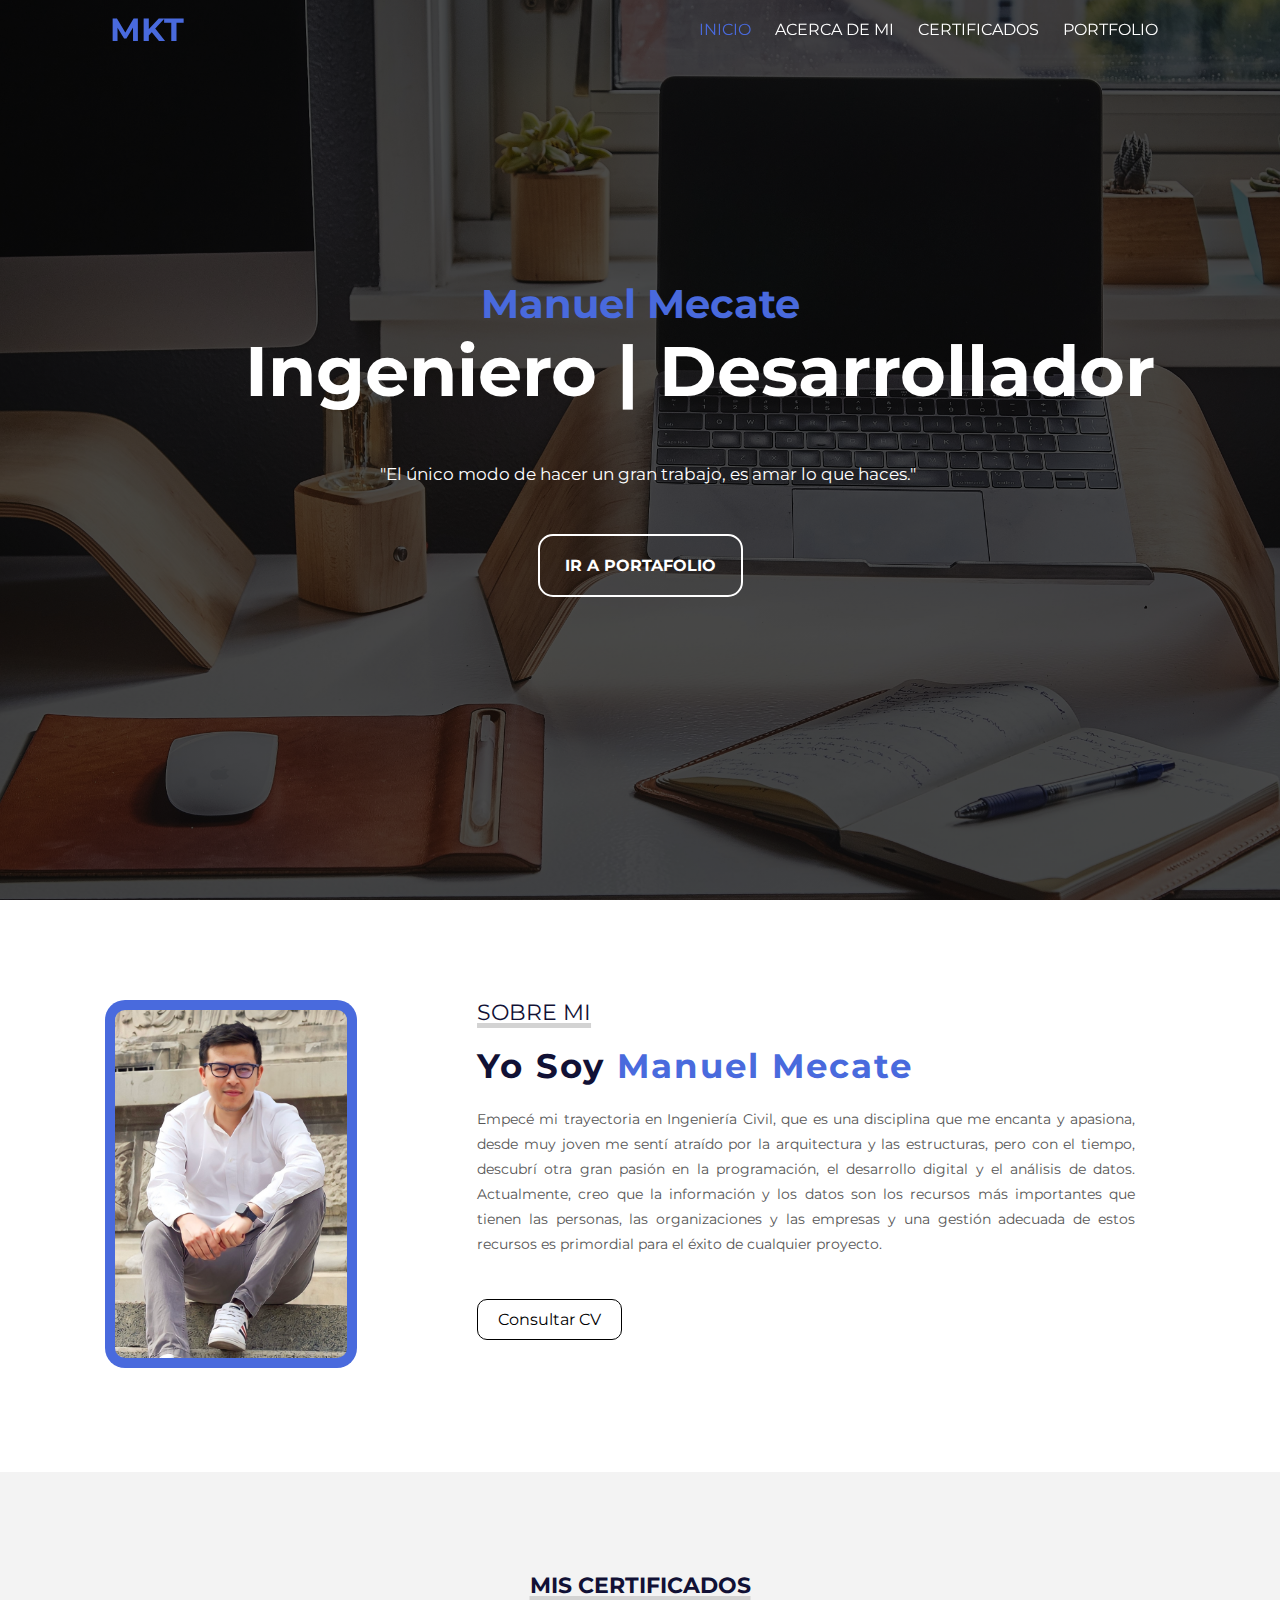
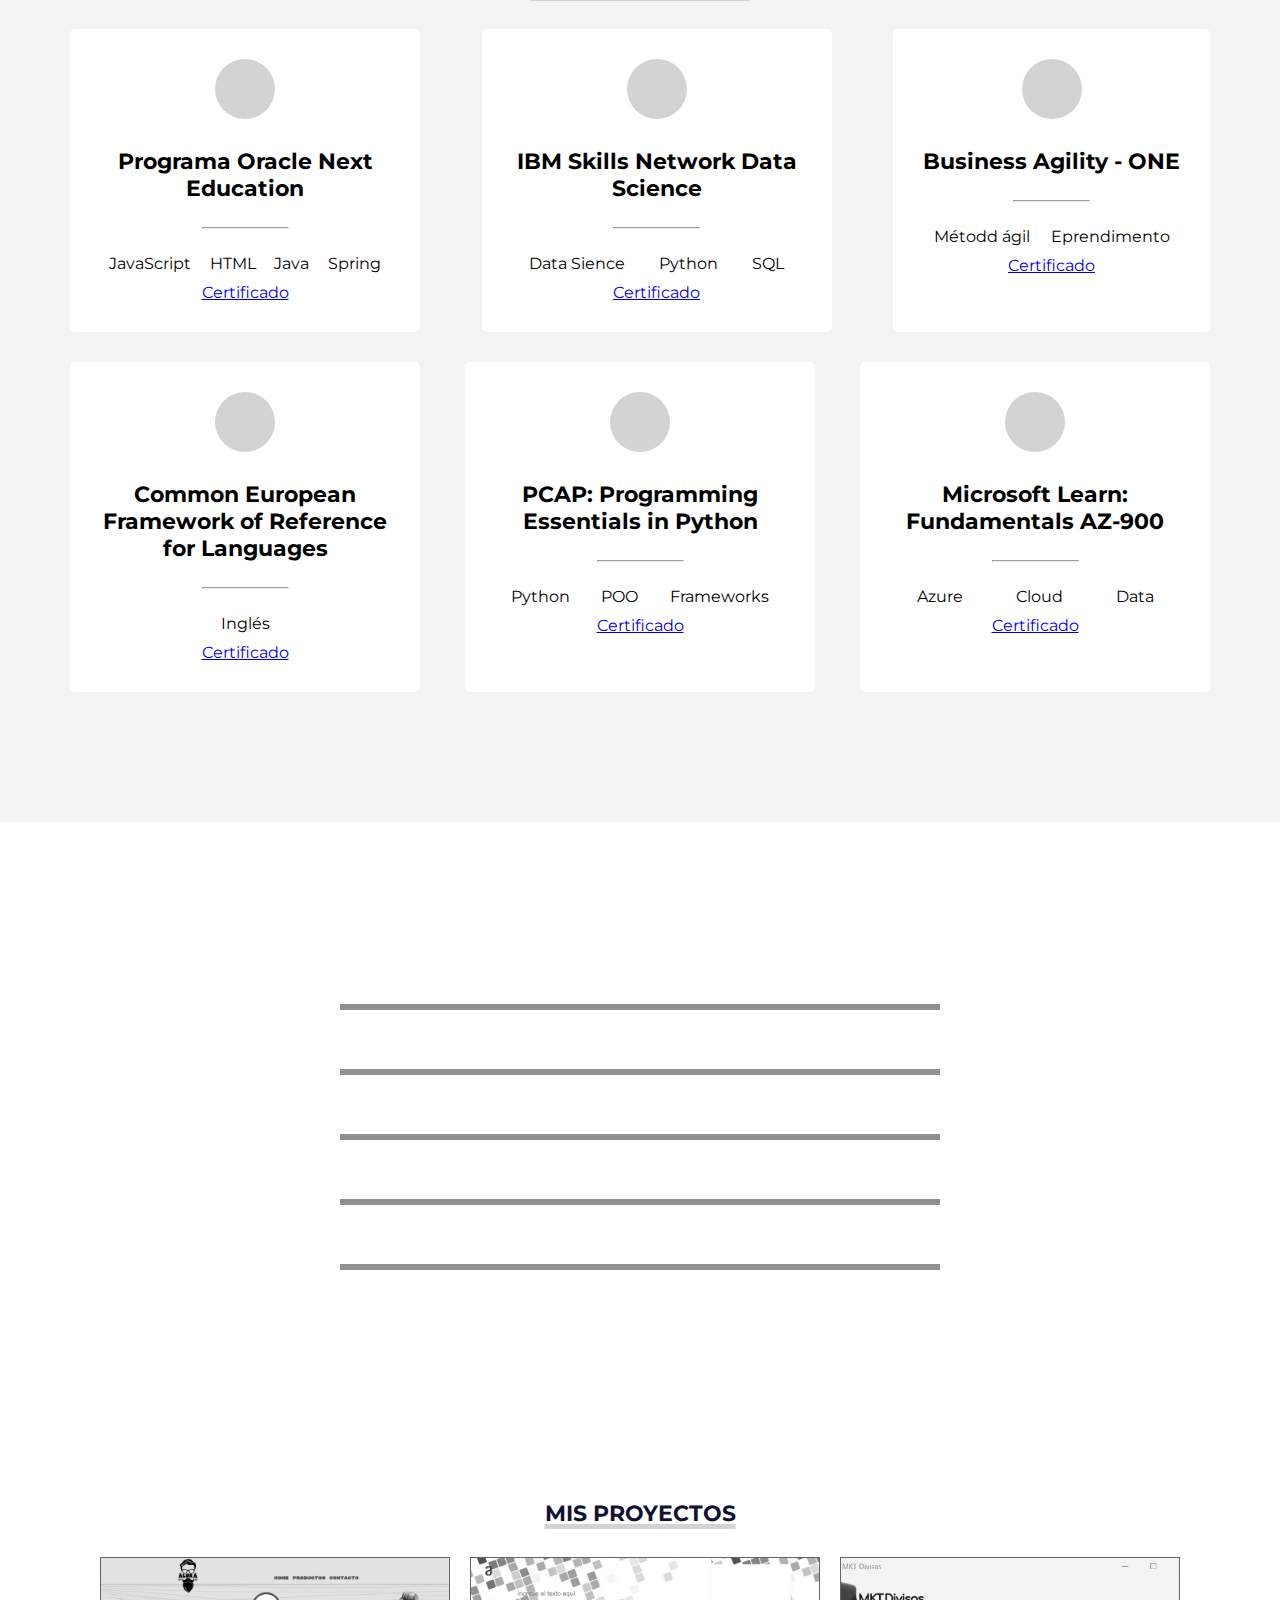
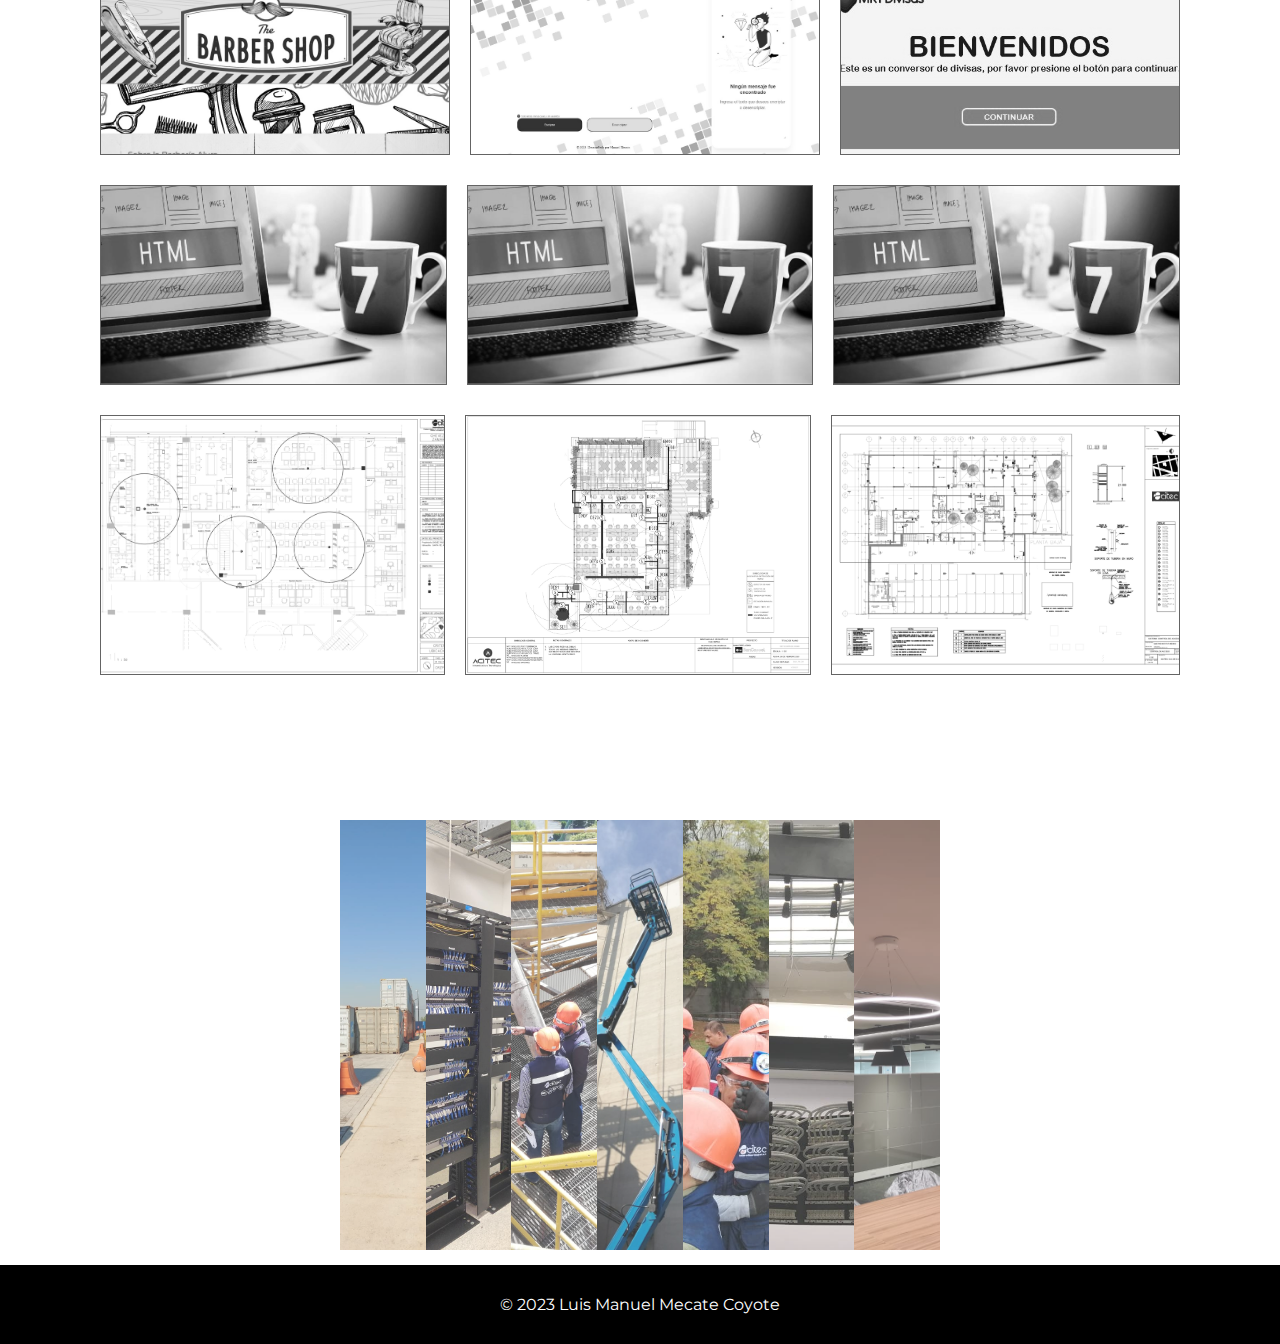
==== commit cbd73c2d: "Update index.html" ====
--- a/index.html
+++ b/index.html
@@ -274,10 +274,10 @@
         <img src="img/imagen1.jpg" alt="">
         <img src="img/imagen2.jpg" alt="">
         <img src="img/imagen3.jpg" alt="">
-        <img src="img/imagen6.jpg" alt="">
+        <img src="img/imagen6.JPG" alt="">
         <img src="img/imagen4.jpg" alt="">
         <img src="img/imagen5.jpg" alt="">
-        <img src="img/imagen7.jpg" alt="">
+        <img src="img/imagen7.JPG" alt="">
     </section> 
 
     <!-- SECCTION C O N T A C T O -->
@@ -311,4 +311,4 @@
     <script src="script.js"></script>
 </body>
 
-</html>+</html>
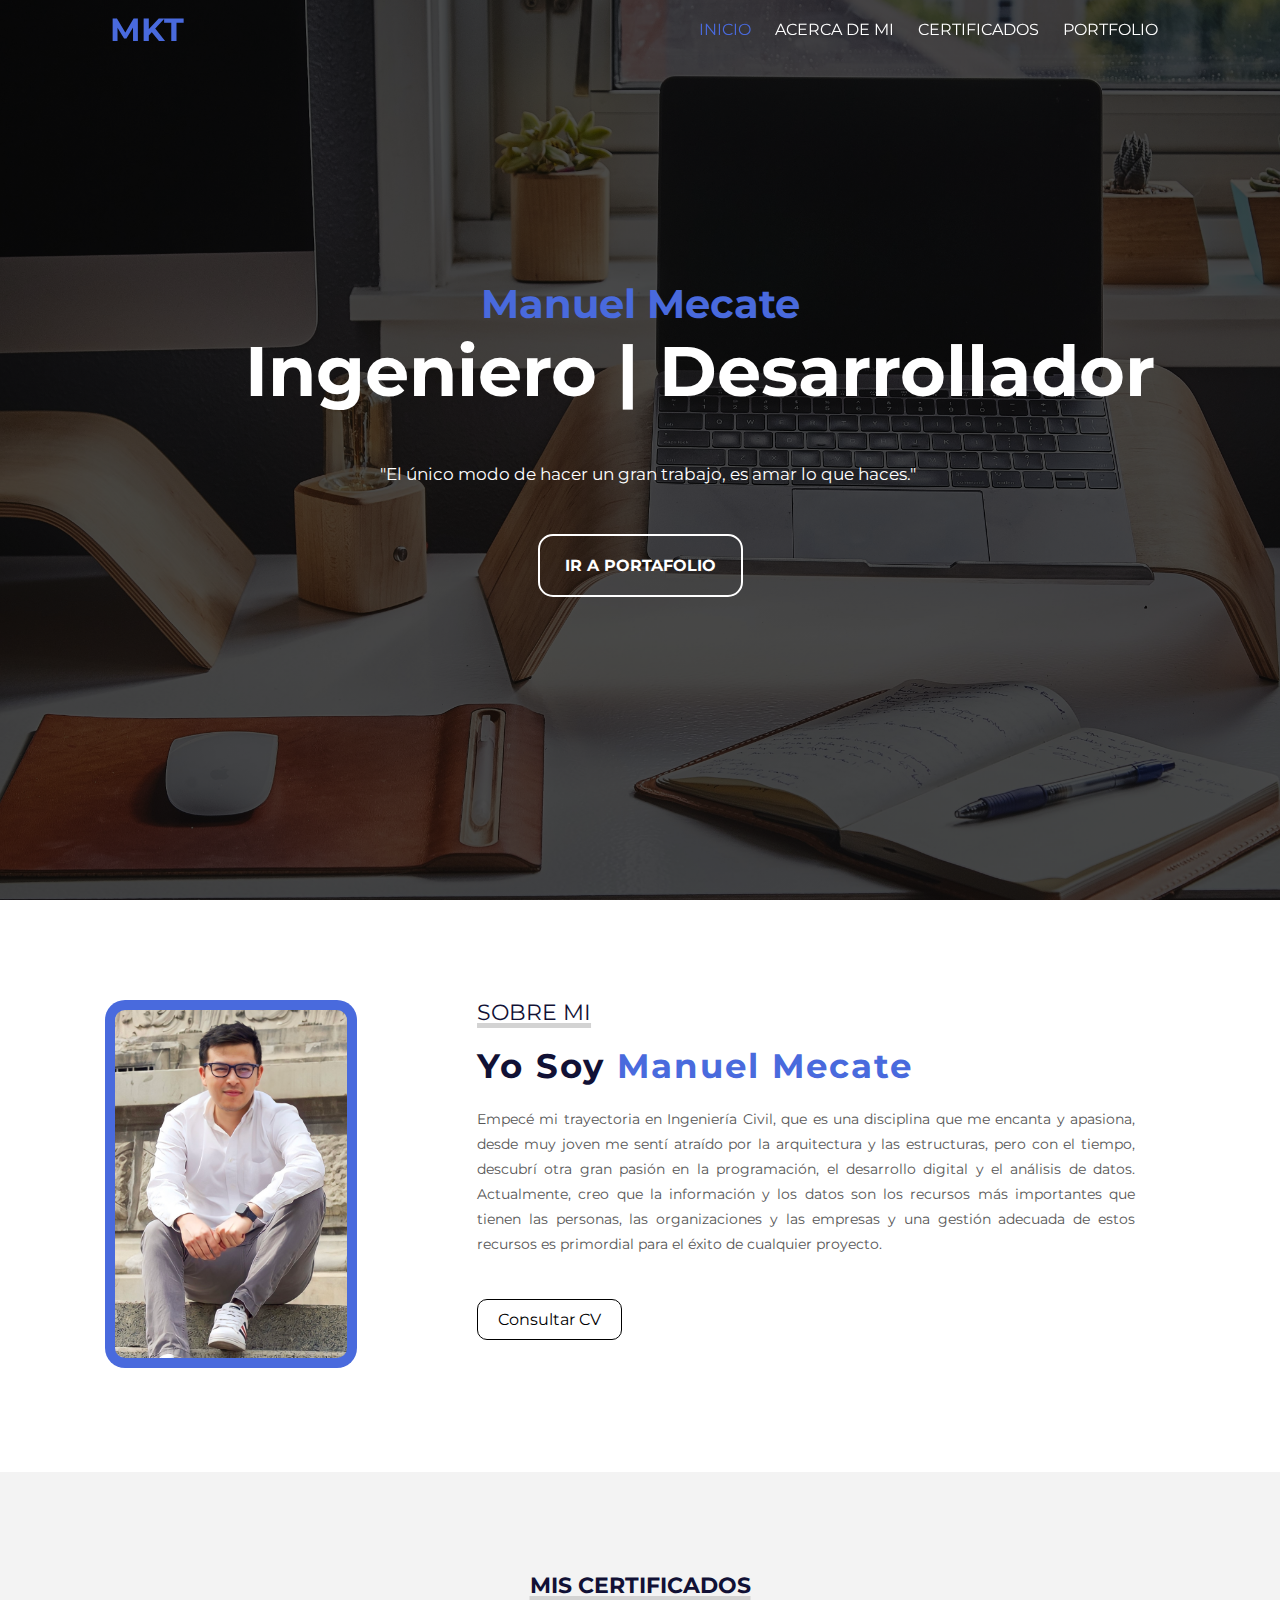
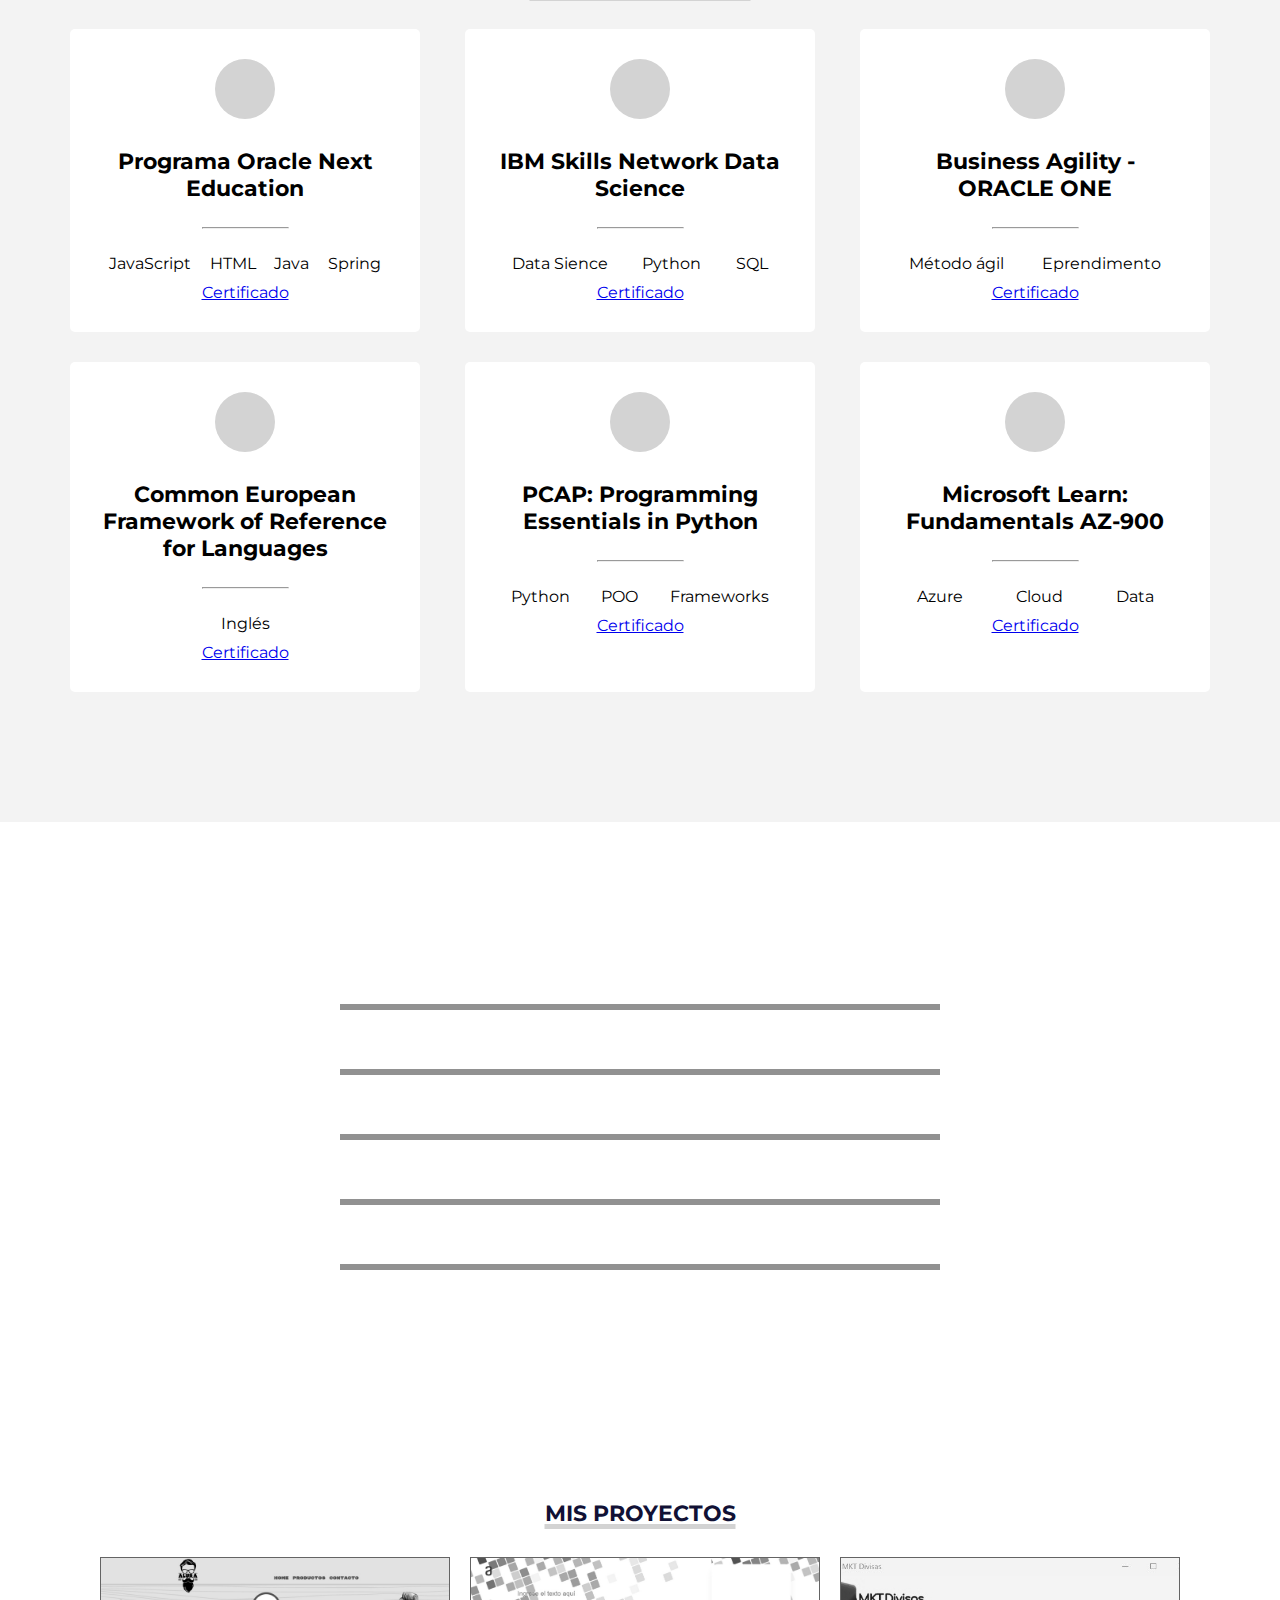
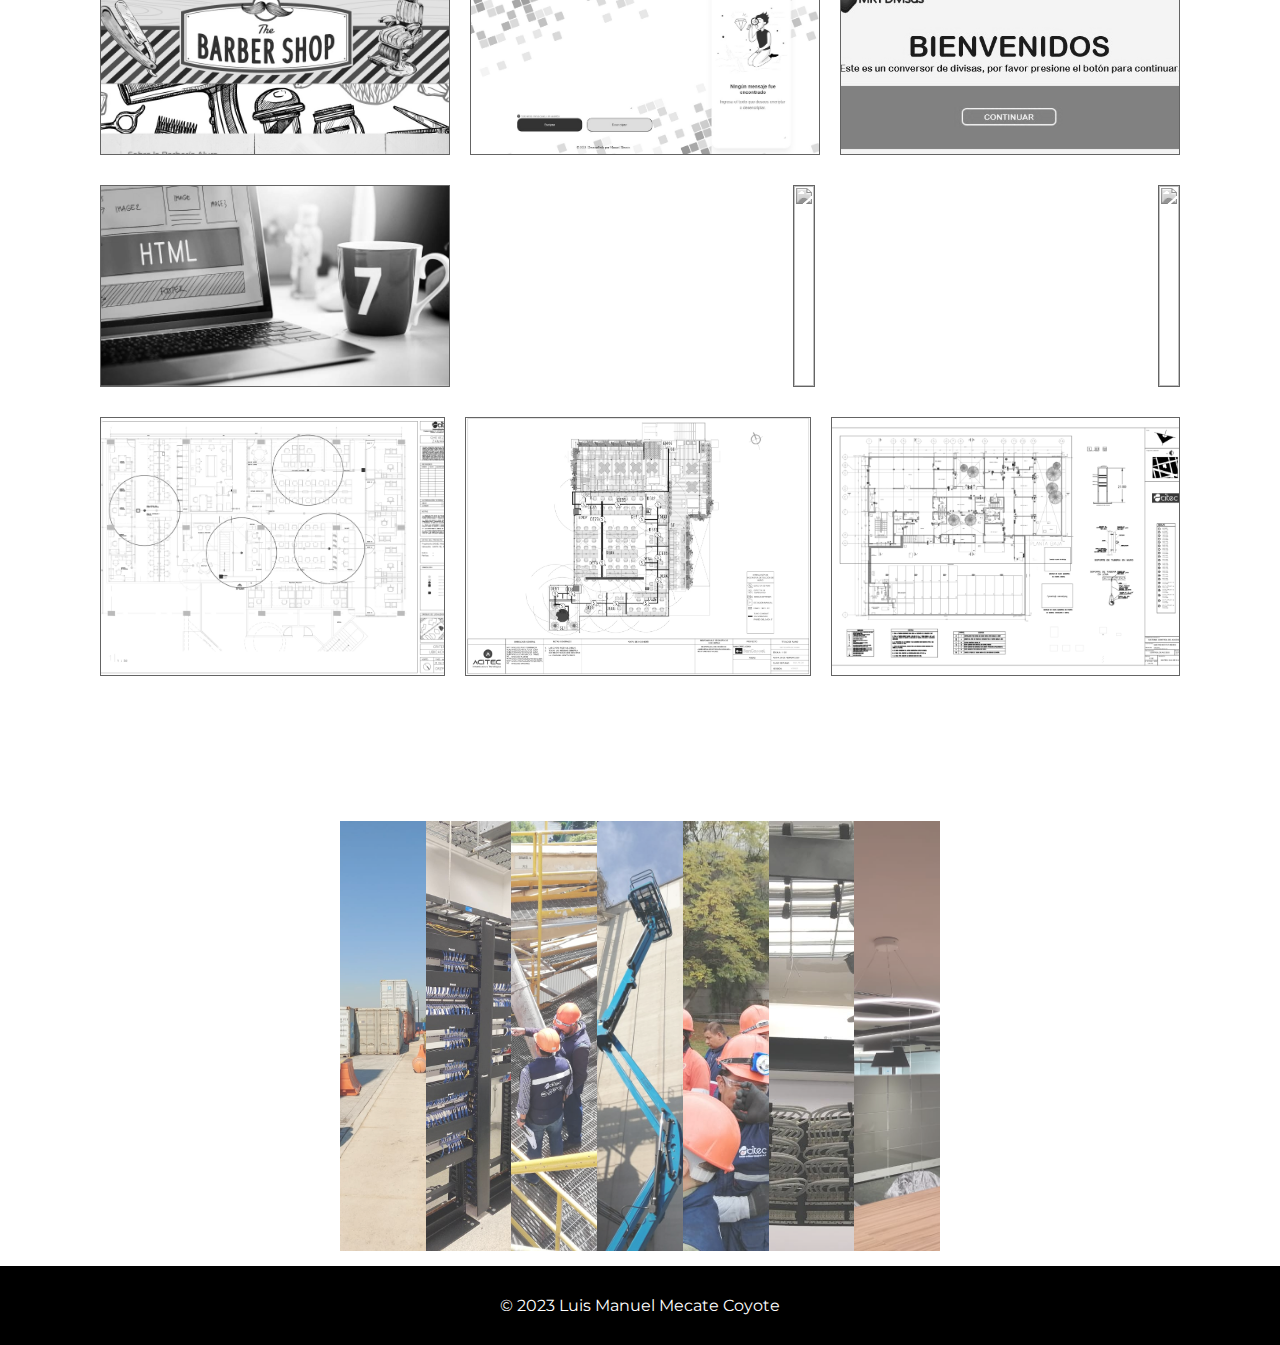
==== commit b01cc8dd: "Update index.html" ====
--- a/index.html
+++ b/index.html
@@ -88,10 +88,10 @@
             </div>
             <div class="servicio">
                 <span class="icono"><i class="fa-solid fa-arrow-trend-up"></i></span>
-                <h4>Business Agility - ONE</h4>
-                <hr>
-                <ul class="servicios-tag">
-                    <li>Métodd ágil</li>
+                <h4>Business Agility - ORACLE ONE</h4>
+                <hr>
+                <ul class="servicios-tag">
+                    <li>Método ágil</li>
                     <li>Eprendimento</li>
                 </ul>
                 <a href="https://app.aluracursos.com/degree/certificate/213b969a-dbfb-4425-bd56-db890bdf5b9b">Certificado</a>
@@ -221,23 +221,23 @@
                 <div class="overlay"></div>
                 <img src="img/proyecto4.jpg" alt="">
                 <div class="info">
-                    <h4>Descripcion Proyecto</h4>
+                    <h4>Evento de Marketing</h4>
                     <p>Diseño Web</p>
                 </div>
             </div>
             <div class="proyecto">
                 <div class="overlay"></div>
-                <img src="img/proyecto4.jpg" alt="">
-                <div class="info">
-                    <h4>Descripcion Proyecto</h4>
+                <img src="img/proyecto5.jpg" alt="">
+                <div class="info">
+                    <h4>Evento de Marketing</h4>
                     <p>Diseño Web</p>
                 </div>
             </div>
             <div class="proyecto">
                 <div class="overlay"></div>
-                <img src="img/proyecto4.jpg" alt="">
-                <div class="info">
-                    <h4>Descripcion Proyecto</h4>
+                <img src="img/proyecto9.jpg" alt="">
+                <div class="info">
+                    <h4>Evento de Marketing</h4>
                     <p>Diseño Web</p>
                 </div>
             </div>
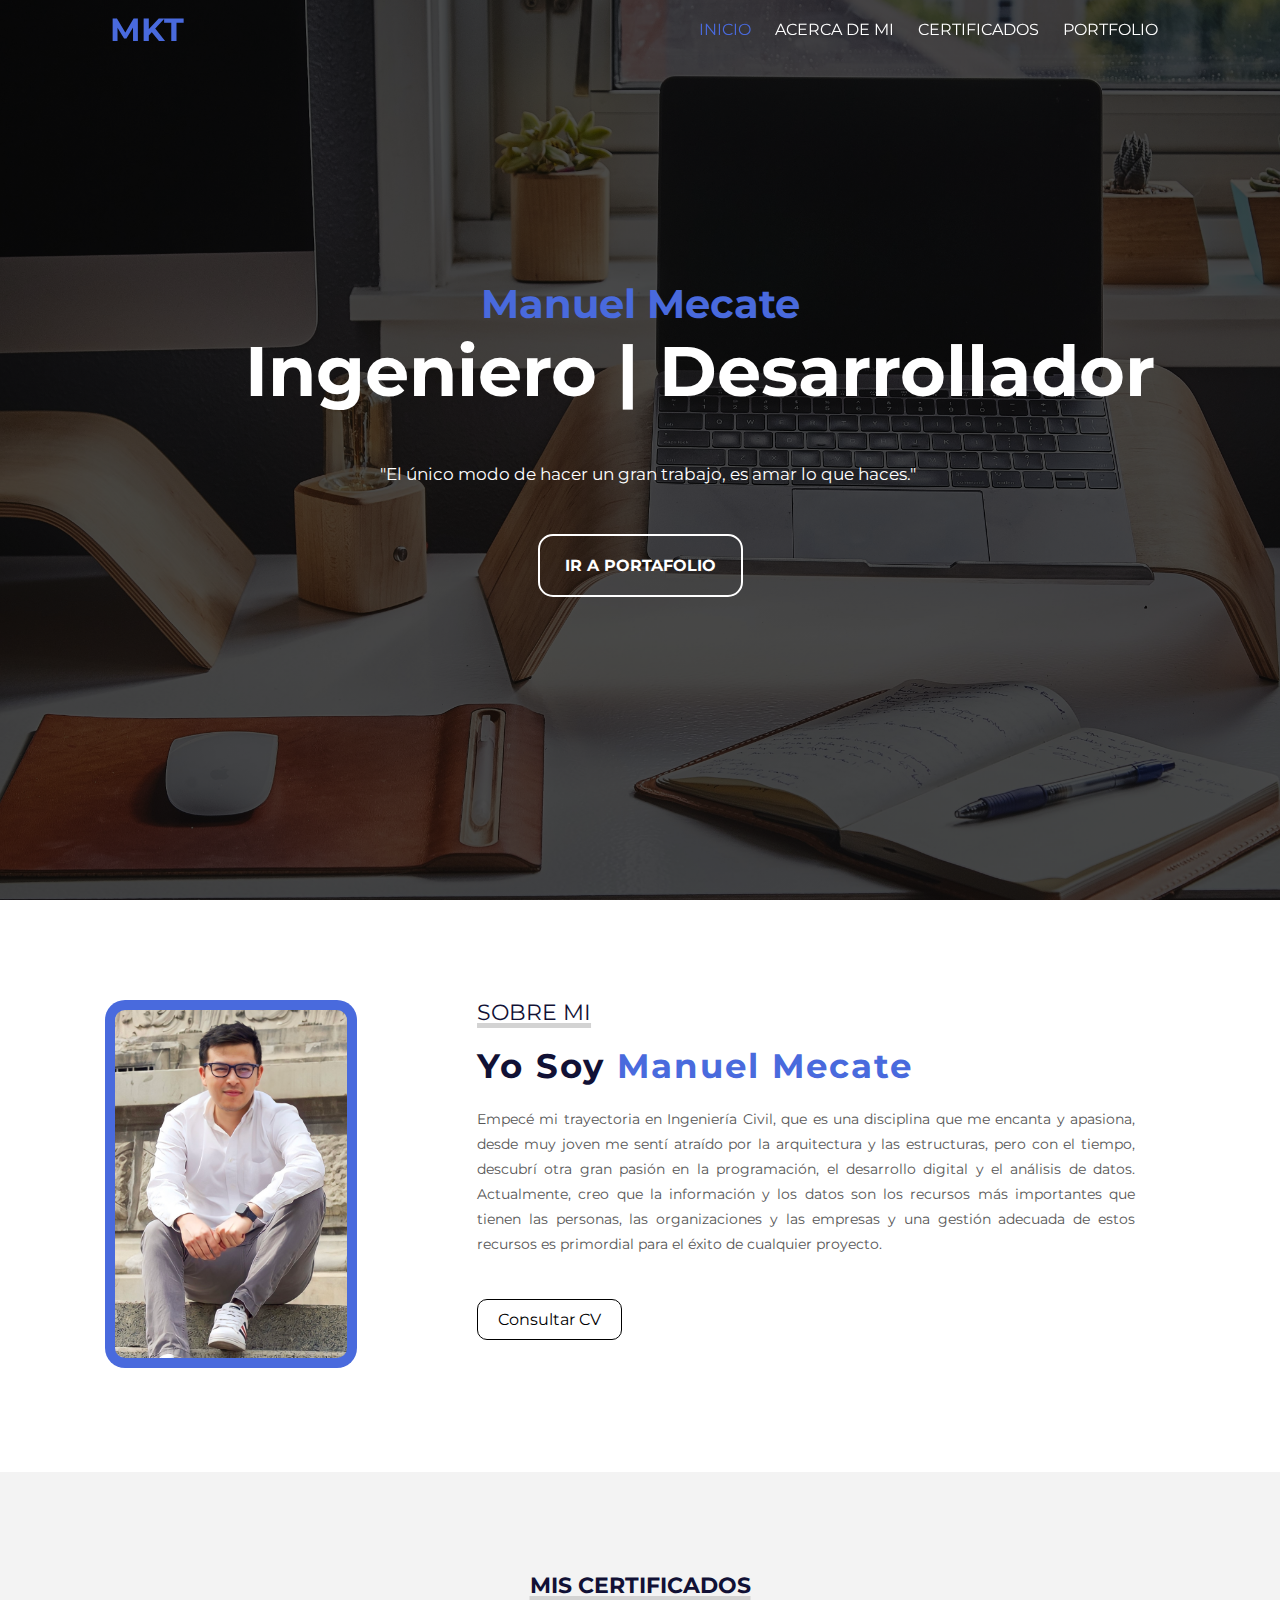
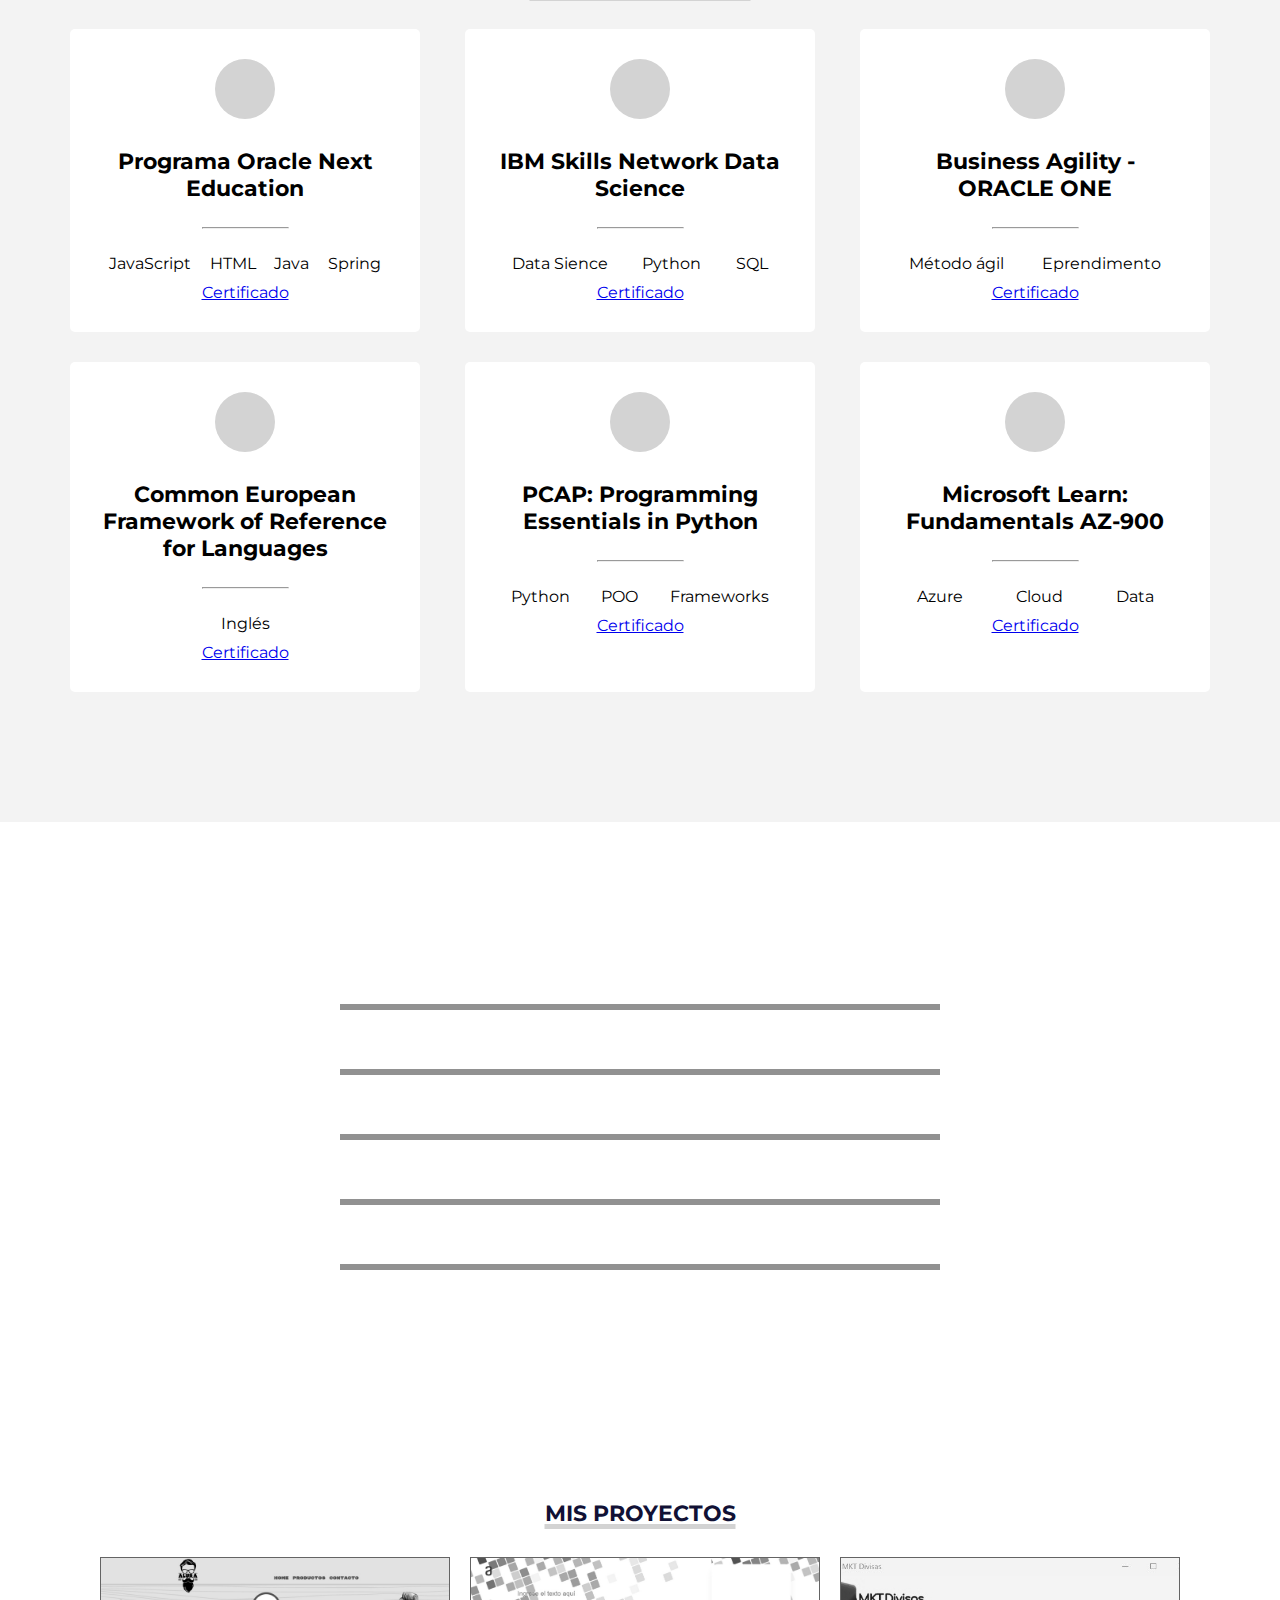
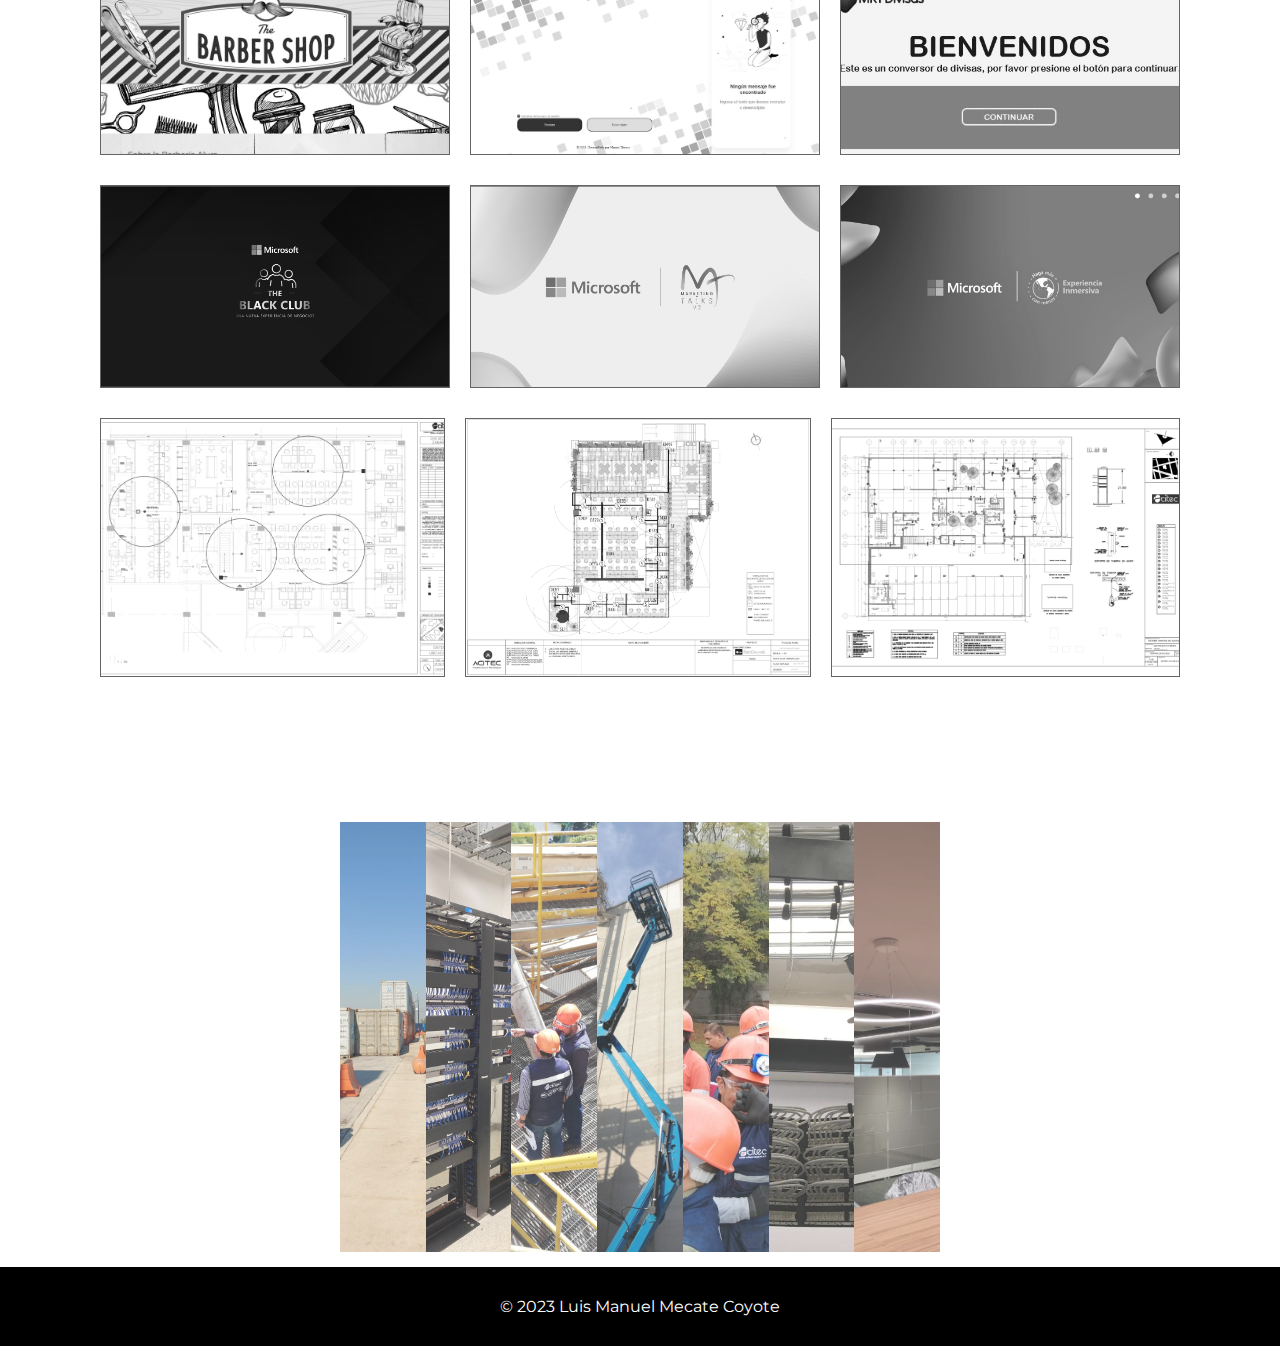
==== commit 23501905: "Update proyects descriptions" ====
--- a/index.html
+++ b/index.html
@@ -222,7 +222,7 @@
                 <img src="img/proyecto4.jpg" alt="">
                 <div class="info">
                     <h4>Evento de Marketing</h4>
-                    <p>Diseño Web</p>
+                    <p>The Black Club</p>
                 </div>
             </div>
             <div class="proyecto">
@@ -230,7 +230,7 @@
                 <img src="img/proyecto5.jpg" alt="">
                 <div class="info">
                     <h4>Evento de Marketing</h4>
-                    <p>Diseño Web</p>
+                    <p>Marketing High Definition V.2</p>
                 </div>
             </div>
             <div class="proyecto">
@@ -238,7 +238,7 @@
                 <img src="img/proyecto9.jpg" alt="">
                 <div class="info">
                     <h4>Evento de Marketing</h4>
-                    <p>Diseño Web</p>
+                    <p>Haga más con Menos</p>
                 </div>
             </div>
         </div>
